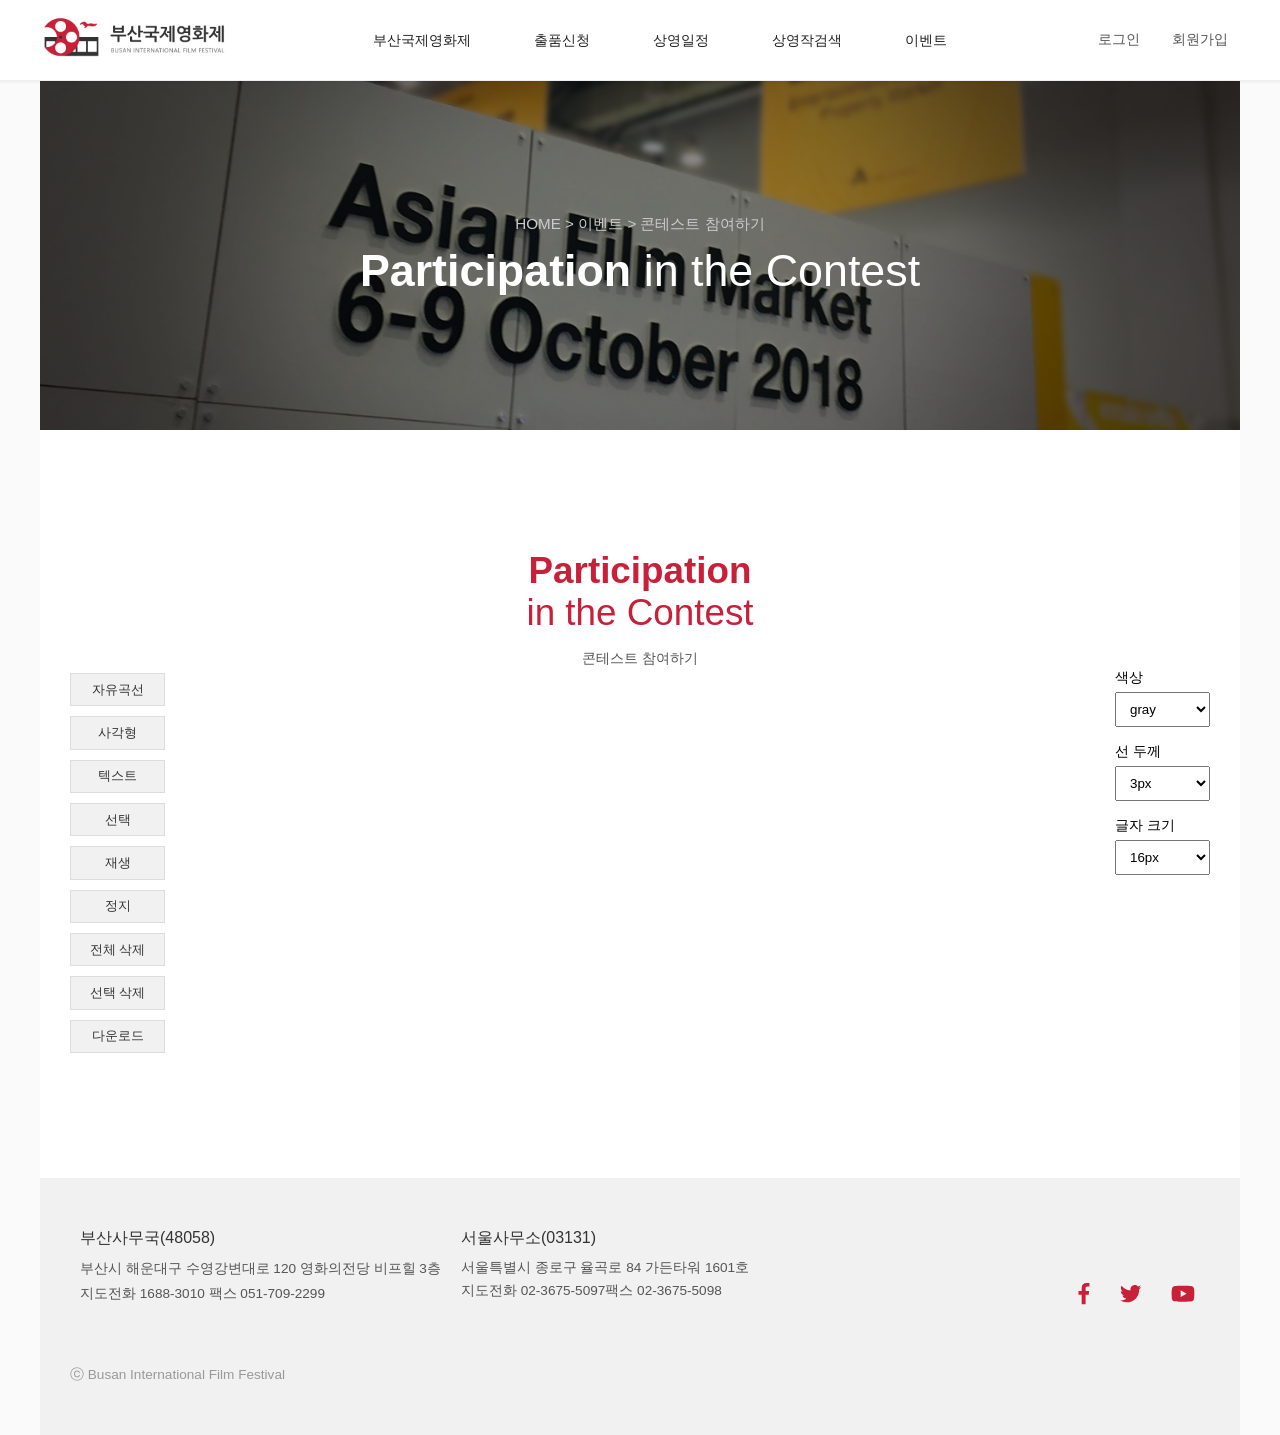
==== participation.html @ 47d5d16b "initial commit" ====
<!DOCTYPE html>
<html lang="ko">
<head>
    <meta charset="UTF-8">
    <meta name="viewport" content="width=device-width, initial-scale=1.0">
    <title>부산국제영화제</title>
    <link rel="stylesheet" href="./css/layout.css">
    <link rel="stylesheet" href="./css/sizing.css">
    <link rel="stylesheet" href="./css/style.css">
    <link rel="stylesheet" href="./fontawesome/css/all.css">
    <script src="./fontawesome/js/all.js"></script>
</head>
<body>
    <!-- HEADER -->
    <input type="checkbox" id="menu-open" hidden>
    <header class="hx-80">
        <div class="wrap d-flex justify-content-between align-items-center h-100 px-sm-4">
            <a href="index.html">
                <img src="./images/logo_3.png" alt="부산국제영화제" height="50">
                <img src="./images/logo-icon.png" alt="부산국제영화제" height="50" class="d-none">
            </a>
            <nav class="d-sm-none">
                <div class="nav-item">
                    <a href="overview.html">부산국제영화제</a>
                    <div class="sub">
                        <a href="overview.html">개최개요</a>
                        <a href="event-info.html">행사안내</a>
                    </div>
                </div>
                <div class="nav-item">
                    <a href="#">출품신청</a>
                </div>
                <div class="nav-item">
                    <a href="#">상영일정</a>
                </div>
                <div class="nav-item">
                    <a href="#">상영작검색</a>
                </div>
                <div class="nav-item">
                    <a href="#">이벤트</a>
                    <div class="sub">
                        <a href="#">영화티저 콘테스트</a>
                        <a href="participation.html">콘테스트 참여하기</a>
                    </div>
                </div>
            </nav>
            <div class="auth-group d-sm-none">
                <a href="#" class="fx-n2 mr-1">로그인</a>
                <a href="#" class="fx-n2">회원가입</a>
            </div>
            <label for="menu-open" class="menu-icon d-none d-sm-block">
                <span></span>
                <span></span>
                <span></span>
            </label>
            <div class="mobile-nav">
                <div class="nav-item has-sub">
                    <a href="overview.html">부산국제영화제</a>
                    <div class="sub">
                        <a href="overview.html">개최개요</a>
                        <a href="event-info.html">행사안내</a>
                    </div>
                </div>
                <div class="nav-item">
                    <a href="#">출품신청</a>
                </div>
                <div class="nav-item">
                    <a href="#">상영일정</a>
                </div>
                <div class="nav-item">
                    <a href="#">상영작검색</a>
                </div>
                <div class="nav-item has-sub">
                    <a href="#">이벤트</a>
                    <div class="sub">
                        <a href="#">영화티저 콘테스트</a>
                        <a href="participation.html">콘테스트 참여하기</a>
                    </div>
                </div>
                <div class="auth">
                    <a href="#" class="text-pale-black pl-0 pr-4">로그인</a>
                    <a href="#" class="text-pale-black">회원가입</a>
                </div>
            </div>
        </div>
    </header>
    <!-- /HEADER -->
    <!-- VISUAL -->
    <div class="wrap bg-white">
        <div class="visual sub">
            <div class="images">
                <img src="./images/slide_3.png" alt="슬라이드 이미지">
            </div>
            <div class="position-center text-center text-white">
                <div class="fx-n1 text-pale-white">HOME > 이벤트 > 콘테스트 참여하기</div>
                <div class="fx-8 mt-2" lang="en">
                    <b>Participation</b>
                    <span class="font-weight-lighter">in the Contest</span>
                </div>
            </div>
        </div>
        <!-- /VISUAL -->

        <!-- PARTICIPATION -->
        <div class="parti">
            <div class="container padding">
                <div class="d-flex flex-wrap">
                    <div class="split-12">
                        <div class="text-center">
                            <div class="fx-7 text-red" lang="en">
                                <b>Participation</b>
                                <br>in the Contest
                            </div>
                            <div class="mt-3 fx-n2 text-pale-black">콘테스트 참여하기</div>
                        </div>
                    </div>
                    <div class="split-1 d-flex flex-column">
                        <button class="btn my-1 bg-pale-white border border-pale-white text-black">자유곡선</button>
                        <button class="btn my-1 bg-pale-white border border-pale-white text-black">사각형</button>
                        <button class="btn my-1 bg-pale-white border border-pale-white text-black">텍스트</button>
                        <button class="btn my-1 bg-pale-white border border-pale-white text-black">선택</button>
                        <button class="btn my-1 bg-pale-white border border-pale-white text-black">재생</button>
                        <button class="btn my-1 bg-pale-white border border-pale-white text-black">정지</button>
                        <button class="btn my-1 bg-pale-white border border-pale-white text-black">전체 삭제</button>
                        <button class="btn my-1 bg-pale-white border border-pale-white text-black">선택 삭제</button>
                        <button class="btn my-1 bg-pale-white border border-pale-white text-black">다운로드</button>
                    </div>
                    <div class="split-10">
                        <div id="viewport"></div>
                    </div>
                    <div class="split-1">
                        <div>
                            <label class="fx-n2" for="s_color">색상</label>
                            <select id="s_color" class="select">
                                <option value="gray">gray</option>
                                <option value="blue">blue</option>
                                <option value="green">green</option>
                                <option value="red">red</option>
                                <option value="yellow">yellow</option>
                            </select>
                        </div>
                        <div class="mt-2">
                            <label class="fx-n2" for="s_bwidth">선 두께</label>
                            <select id="s_bwidth" class="select">
                                <option value="3">3px</option>
                                <option value="5">5px</option>
                                <option value="10">10px</option>
                            </select>
                        </div>
                        <div class="mt-2">
                            <label class="fx-n2" for="s_fsize">글자 크기</label>
                            <select id="s_fsize" class="select">
                                <option value="16">16px</option>
                                <option value="18">18px</option>
                                <option value="24">24px</option>
                                <option value="32">32px</option>
                            </select>
                        </div>
                    </div>
                </div>
            </div>
        </div>
        <!-- /PARTICIPATION -->
        
        <!-- FOOTER -->
        <footer class="bg-light">
            <div class="container text-pale-black py-5">
                <div class="d-flex flex-wrap">
                    <div class="split-8 split-sm-12">
                        <div class="d-flex flex-wrap px-sm-4">
                            <div class="px-2 pb-sm-4">
                                <div class="text-black fx-1 mb-2">부산사무국(48058)</div>
                                <p class="fx-n3 mb-1">부산시 해운대구 수영강변대로 120 영화의전당 비프힐 3층</p>
                                <p class="fx-n3">지도전화 1688-3010 팩스 051-709-2299</p>
                            </div>
                            <div class="px-2">
                                <div class="text-black fx-1 mb-2">서울사무소(03131)</div>
                                <div class="fx-n3 mb-1">서울특별시 종로구 율곡로 84 가든타워 1601호</div>
                                  <div class="fx-n3">지도전화 02-3675-5097팩스 02-3675-5098</div>
                            </div>
                        </div>
                    </div>
                    <div class="split-4 split-sm-12 align-self-end mt-sm-5">
                        <div class="px-3 d-flex flex-row-reverse justify-content-sm-center">
                            <i class="fa-lg text-red fab fa-youtube ml-4"></i>                    
                            <i class="fa-lg text-red fab fa-twitter ml-4"></i> 
                            <i class="fa-lg text-red fab fa-facebook-f"></i>
                        </div>
                    </div>
                    <div class="split-12 mt-4 mt-sm-1 pt-4">
                        <p class="text-muted fx-n3 text-sm-center">ⓒ Busan International Film Festival</p>
                    </div>
                </div>
            </div>
        </footer>
        <!-- /FOOTER -->
    </div>
</body>
</html>
---- css/layout.css ----
@charset "UTF-8";

/* HEADER */
header {
    box-shadow: 0 1px 3px 1px #0001;
    background-color: #fff;
    position: fixed;
    left: 0; top: 0;
    width: 100%;
    z-index: 100;
}

nav {
    display: flex;
    height: 100%;
}

nav a { 
    color: #222;
    font-size: 0.9em;
    position: relative; 
}

nav .nav-item {
    position: relative;
    height: 100%;
    padding: 0 20px;
    display: flex;
    justify-content: center;
    align-items: center;
}

nav .nav-item > a {
    padding: 0.5em 0.8em;
    transition: color 0.3s;
}

nav .nav-item > a::before {
    content: '';
    position: absolute;
    left: 0;
    bottom: 0;
    background-color: #C92039;
    width: 100%;
    height: 0;
    transition: height 0.3s;
    z-index: -1;
}

nav .nav-item:hover > a { color: #fff;}
nav .nav-item:hover > a::before { height: 100%; }

nav .sub {
    position: absolute;
    top: 100%;
    left: 0;
    margin-top: -10px;
    width: 180px;
    display: flex;
    flex-direction: column;
    box-shadow: 0 1px 3px 1px #0001;
    transform: translateX(-50px);
    opacity: 0;
    pointer-events: none;
    transition: 0.2s;
    z-index: 10;
}

nav .sub a {
    height: 50px;
    line-height: 50px;
    padding-left: 20px;
    color: #555;
    background-color: #fff;
    border-left: #C92039 5px solid;
    transition: padding-left 0.4s;
}
nav .sub a:hover { padding-left: 25px; background-color: #f1f1f1; }

nav .nav-item:hover > .sub {
    transform: translateX(0);
    opacity: 1;
    pointer-events: all;
    transition: 0.4s;
}

.auth-group a {
    color: #555;
    padding: 0.5em 0.8em;
    position: relative;
}

.auth-group a::after {
    content: '';
    position: absolute;
    left: 0;
    bottom: 0;
    z-index: -1;
    background-color: #C92039;
    width: 100%;
    height: 0;
    transition: height 0.3s;
}

.auth-group a:hover { color: #fff; }
.auth-group a:hover::after { height: 100%; }


/* HEADER-MOBILE */
.menu-icon {
    width: 40px;
    height: 40px;
    position: relative;
    transition: 0.4s;
}

.menu-icon > span {
    display: block;
    width: 100%;
    height: 1px;
    background-color: #333;
    position: absolute;
    right: 0;
    margin-top: 20px;
    transition: 0.4s;
}
.menu-icon > span:nth-child(1) { transform: translateY(10px); width: 80%; }
.menu-icon > span:nth-child(3) { transform: translateY(-10px); width: 70%; }

.mobile-nav {
    border-top: 1px solid #eee;
    position: absolute;
    left: 0;
    top: 100%;
    width: 100%;
    background-color: #fff;
    display: flex;
    flex-direction: column;
    max-height: 0;
    overflow: hidden;
    transition: 0.4s;
}

.mobile-nav a {
    font-size: 0.9em;
    color: #333;
}

.mobile-nav .nav-item {
    width: 100%;
    height: 50px;
    line-height: 50px;
    overflow: hidden;
}

.mobile-nav .nav-item > a {
    padding-left: 40px;
    display: inline-block;
    height: 50px;
    width: 100%;
}

.mobile-nav .nav-item:hover > a,
.mobile-nav .sub a:hover {
    background-color: #fafafa;
    color: #C92039;
}

.mobile-nav .sub {
    position: absolute;
    left: 0;
    top: 50px;
    width: 100%;
    height: 100px;
    display: flex;
    flex-direction: column;
}

.mobile-nav .sub a {
    width: 100%;
    height: 50px;
    line-height: 50px;
    padding-left: 60px;
}

.mobile-nav .has-sub {
    position: relative;
    transition: 0.3s;
}

.mobile-nav .has-sub::after {
    content: '';
    position: absolute;
    right: 50px;
    top: 50%;
    transform: translateY(-50%) rotate(135deg);
    border-top: 1px solid #ccc;
    border-right: 1px solid #ccc;
    width: 10px;
    height: 10px;
}

.mobile-nav .has-sub:hover {
    height: 150px;
}


.mobile-nav .auth {
    padding: 0 40px;
    height: 50px;
    line-height: 50px;
}

#menu-open:checked ~ header .menu-icon { transform: rotate(180deg) }
#menu-open:checked ~ header .menu-icon span { width: 100%; }
#menu-open:checked ~ header .menu-icon span:nth-child(1) { transform: translateY(0) rotate(45deg);}
#menu-open:checked ~ header .menu-icon span:nth-child(2) { transform: rotate(45deg); opacity: 0;}
#menu-open:checked ~ header .menu-icon span:nth-child(3) { transform: translateY(0) rotate(-45deg);}

#menu-open:checked ~ header .mobile-nav { max-height: 400px; }


/* /HEADER-MOBILE */

/* /HEADER */


/* VISUAL */
.visual {
    position: relative;
    overflow: hidden;
    width: 100%;
    height: 600px;
    margin-top: 80px;
}

.visual.sub { height: 350px; }

.images::after {
    content: '';
    position: absolute;
    left: 0; top: 0;
    background-color: #0006;
    width: 100%; height: 100%;
}

.visual img {
    position: absolute;
    width: 100%;
    height: 100%;
    object-fit: cover;
    animation: slide 15s infinite;
}

.visual img:nth-child(1) { animation-delay: -5s; }
.visual img:nth-child(3) { animation-delay: -10s; }

.visual.sub img { animation: none; }

@keyframes slide {
    0%       { opacity: 0; transform: translateY(-100%); }
    20%      { opacity: 0; transform: translateY(-100%); }
    33.333%  { opacity: 1; transform: translateY(0); }
    53.333%  { opacity: 1; transform: translateY(0); }
    66.666%  { opacity: 0; transform: translateY(100%); }
    100%     { opacity: 0; transform: translateY(100%); }
}

.visual .texts {
    position: relative;
    top: 50%;
    transform: translateY(-50%);
    text-transform: uppercase;
    color: #fff;
    padding: 0 20px;
    overflow: hidden;
    height: 14rem;
}

.visual .text-group {
    position: absolute;
    left: 20px;
    top: 0;
    animation: slide 15s infinite;
}

.visual .text-group > div { line-height: 0.9em; }
.visual .text-group:nth-child(1) { animation-delay: -5s; }
.visual .text-group:nth-child(3) { animation-delay: -10s; }

.visual.sub .text-group { animation: none; }

@keyframes slideText {
    0%       { opacity: 0; transform: translateY(-100%); }
    20%      { opacity: 0; transform: translateY(-100%); }
    33.333%  { opacity: 1; transform: translateY(0); }
    53.333%  { opacity: 1; transform: translateY(0); }
    66.666%  { opacity: 0; transform: translateY(100%); }
    100%     { opacity: 0; transform: translateY(100%); }   
}

@media (max-width: 992px){
    .visual .texts {
        height: 15rem;
    }
}
---- css/sizing.css ----
@charset "UTF-8";

/* font-size */
.fx-n4 { font-size: 0.8rem!important; }
.fx-n3 { font-size: 0.85rem!important; }
.fx-n2 { font-size: 0.9rem!important; }
.fx-n1 { font-size: 0.95rem!important; }

.fx-1 { font-size: 1rem!important; }
.fx-2 { font-size: 1.1rem!important; }
.fx-3 { font-size: 1.2rem!important; }
.fx-4 { font-size: 1.3rem!important; }
.fx-5 { font-size: 1.5rem!important; }
.fx-6 { font-size: 1.8rem!important; }
.fx-7 { font-size: 2.3rem!important; }
.fx-8 { font-size: 2.8rem!important; }
.fx-9 { font-size: 3.5rem!important; }

/* width */

.mhx-480 { width: 480px; }
.wx-30 { width: 30px!important; }
.wx-50 { width: 50px!important; }
.wx-80 { width: 80px!important; }
.wx-100 { width: 100px!important; }
.wx-150 { width: 150px!important; }
.wx-200 { width: 200px!important; }
.wx-250 { width: 250px!important; }
.wx-300 { width: 300px!important; }
.wx-350 { width: 350px!important; }
.wx-400 { width: 400px!important; }

.split-1 { max-width: calc(100% * 1 / 12); flex: calc(100% * 1 / 12); }
.split-2 { max-width: calc(100% * 2 / 12); flex: calc(100% * 2 / 12); }
.split-3 { max-width: calc(100% * 3 / 12); flex: calc(100% * 3 / 12); }
.split-4 { max-width: calc(100% * 4 / 12); flex: calc(100% * 4 / 12); }
.split-5 { max-width: calc(100% * 5 / 12); flex: calc(100% * 5 / 12); }
.split-6 { max-width: calc(100% * 6 / 12); flex: calc(100% * 6 / 12); }
.split-7 { max-width: calc(100% * 7 / 12); flex: calc(100% * 7 / 12); }
.split-8 { max-width: calc(100% * 8 / 12); flex: calc(100% * 8 / 12); }
.split-9 { max-width: calc(100% * 9 / 12); flex: calc(100% * 9 / 12); }
.split-10 { max-width: calc(100% * 10 / 12); flex: calc(100% * 10 / 12); }
.split-11 { max-width: calc(100% * 11 / 12); flex: calc(100% * 11 / 12); }
.split-12 { max-width: calc(100% * 12 / 12); flex: calc(100% * 12 / 12); }

/* height */

.h-100 { height: 100%!important; }

.hx-30 { height: 30px!important; }
.hx-50 { height: 50px!important; }
.hx-80 { height: 80px!important; }
.hx-100 { height: 100px!important; }
.hx-150 { height: 150px!important; }
.hx-200 { height: 200px!important; }
.hx-250 { height: 250px!important; }
.hx-300 { height: 300px!important; }
.hx-350 { height: 350px!important; }
.hx-400 { height: 400px!important; }


/* margin */

.m-0 { margin: 0!important; }
.m-1 { margin: 5px!important; }
.m-2 { margin: 10px!important; }
.m-3 { margin: 15px!important; }
.m-4 { margin: 30px!important; }
.m-5 { margin: 50px!important; }

.mx-auto { margin: 0 auto!important; }
.mx-0 { margin-left: 0!important; margin-right: 0!important; }
.mx-1 { margin-left: 5px!important; margin-right: 5px!important; }
.mx-2 { margin-left: 10px!important; margin-right: 10px!important; }
.mx-3 { margin-left: 15px!important; margin-right: 15px!important; }
.mx-4 { margin-left: 30px!important; margin-right: 30px!important; }
.mx-5 { margin-left: 50px!important; margin-right: 50px!important; }

.my-0 { margin-top: 0!important; margin-bottom: 0!important; }
.my-1 { margin-top: 5px!important; margin-bottom: 5px!important; }
.my-2 { margin-top: 10px!important; margin-bottom: 10px!important; }
.my-3 { margin-top: 15px!important; margin-bottom: 15px!important; }
.my-4 { margin-top: 30px!important; margin-bottom: 30px!important; }
.my-5 { margin-top: 50px!important; margin-bottom: 50px!important; }

.mt-0 { margin-top: 0!important; }
.mt-1 { margin-top: 5px!important; }
.mt-2 { margin-top: 10px!important; }
.mt-3 { margin-top: 15px!important; }
.mt-4 { margin-top: 30px!important; }
.mt-5 { margin-top: 50px!important; }

.ml-0 { margin-left: 0!important; }
.ml-1 { margin-left: 5px!important; }
.ml-2 { margin-left: 10px!important; }
.ml-3 { margin-left: 15px!important; }
.ml-4 { margin-left: 30px!important; }
.ml-5 { margin-left: 50px!important; }

.mb-0 { margin-bottom: 0!important; }
.mb-1 { margin-bottom: 5px!important; }
.mb-2 { margin-bottom: 10px!important; }
.mb-3 { margin-bottom: 15px!important; }
.mb-4 { margin-bottom: 30px!important; }
.mb-5 { margin-bottom: 50px!important; }

.mr-0 { margin-right: 0!important; }
.mr-1 { margin-right: 5px!important; }
.mr-2 { margin-right: 10px!important; }
.mr-3 { margin-right: 15px!important; }
.mr-4 { margin-right: 30px!important; }
.mr-5 { margin-right: 50px!important; }


/* padding */

.p-0 { padding: 0!important; }
.p-1 { padding: 5px!important; }
.p-2 { padding: 10px!important; }
.p-3 { padding: 15px!important; }
.p-4 { padding: 30px!important; }
.p-5 { padding: 50px!important; }

.px-auto { padding: 0 auto!important; }
.px-0 { padding-left: 0!important; padding-right: 0!important; }
.px-1 { padding-left: 5px!important; padding-right: 5px!important; }
.px-2 { padding-left: 10px!important; padding-right: 10px!important; }
.px-3 { padding-left: 15px!important; padding-right: 15px!important; }
.px-4 { padding-left: 30px!important; padding-right: 30px!important; }
.px-5 { padding-left: 50px!important; padding-right: 50px!important; }

.py-0 { padding-top: 0!important; padding-bottom: 0!important; }
.py-1 { padding-top: 5px!important; padding-bottom: 5px!important; }
.py-2 { padding-top: 10px!important; padding-bottom: 10px!important; }
.py-3 { padding-top: 15px!important; padding-bottom: 15px!important; }
.py-4 { padding-top: 30px!important; padding-bottom: 30px!important; }
.py-5 { padding-top: 50px!important; padding-bottom: 50px!important; }

.pt-0 { padding-top: 0!important; }
.pt-1 { padding-top: 5px!important; }
.pt-2 { padding-top: 10px!important; }
.pt-3 { padding-top: 15px!important; }
.pt-4 { padding-top: 30px!important; }
.pt-5 { padding-top: 50px!important; }

.pl-0 { padding-left: 0!important; }
.pl-1 { padding-left: 5px!important; }
.pl-2 { padding-left: 10px!important; }
.pl-3 { padding-left: 15px!important; }
.pl-4 { padding-left: 30px!important; }
.pl-5 { padding-left: 50px!important; }

.pb-0 { padding-bottom: 0!important; }
.pb-1 { padding-bottom: 5px!important; }
.pb-2 { padding-bottom: 10px!important; }
.pb-3 { padding-bottom: 15px!important; }
.pb-4 { padding-bottom: 30px!important; }
.pb-5 { padding-bottom: 50px!important; }

.pr-0 { padding-right: 0!important; }
.pr-1 { padding-right: 5px!important; }
.pr-2 { padding-right: 10px!important; }
.pr-3 { padding-right: 15px!important; }
.pr-4 { padding-right: 30px!important; }
.pr-5 { padding-right: 50px!important; }


@media(max-width: 992px) {
    /* font-size */
    .fx-sm-n4 { font-size: 0.8rem!important; }
    .fx-sm-n3 { font-size: 0.85rem!important; }
    .fx-sm-n2 { font-size: 0.9rem!important; }
    .fx-sm-n1 { font-size: 0.95rem!important; }

    .fx-sm-1 { font-size: 1rem!important; }
    .fx-sm-2 { font-size: 1.1rem!important; }
    .fx-sm-3 { font-size: 1.2rem!important; }
    .fx-sm-4 { font-size: 1.3rem!important; }
    .fx-sm-5 { font-size: 1.5rem!important; }
    .fx-sm-6 { font-size: 1.8rem!important; }
    .fx-sm-7 { font-size: 2.3rem!important; }
    .fx-sm-8 { font-size: 2.8rem!important; }
    .fx-sm-9 { font-size: 3.5rem!important; }

    /* width */
    .mhx-sm-480 { width: 480px; }
    .wx-sm-30 { width: 30px!important; }
    .wx-sm-50 { width: 50px!important; }
    .wx-sm-80 { width: 80px!important; }
    .wx-sm-100 { width: 100px!important; }
    .wx-sm-150 { width: 150px!important; }
    .wx-sm-200 { width: 200px!important; }
    .wx-sm-250 { width: 250px!important; }
    .wx-sm-300 { width: 300px!important; }
    .wx-sm-350 { width: 350px!important; }
    .wx-sm-400 { width: 400px!important; }

    .split-sm-1 { max-width: calc(100% * 1 / 12); flex: calc(100% * 1 / 12); }
    .split-sm-2 { max-width: calc(100% * 2 / 12); flex: calc(100% * 2 / 12); }
    .split-sm-3 { max-width: calc(100% * 3 / 12); flex: calc(100% * 3 / 12); }
    .split-sm-4 { max-width: calc(100% * 4 / 12); flex: calc(100% * 4 / 12); }
    .split-sm-5 { max-width: calc(100% * 5 / 12); flex: calc(100% * 5 / 12); }
    .split-sm-6 { max-width: calc(100% * 6 / 12); flex: calc(100% * 6 / 12); }
    .split-sm-7 { max-width: calc(100% * 7 / 12); flex: calc(100% * 7 / 12); }
    .split-sm-8 { max-width: calc(100% * 8 / 12); flex: calc(100% * 8 / 12); }
    .split-sm-9 { max-width: calc(100% * 9 / 12); flex: calc(100% * 9 / 12); }
    .split-sm-10 { max-width: calc(100% * 10 / 12); flex: calc(100% * 10 / 12); }
    .split-sm-11 { max-width: calc(100% * 11 / 12); flex: calc(100% * 11 / 12); }
    .split-sm-12 { max-width: calc(100% * 12 / 12); flex: calc(100% * 12 / 12); }

    /* height */

    .h-sm-100 { height: 100%!important; }

    .hx-sm-30 { height: 30px!important; }
    .hx-sm-50 { height: 50px!important; }
    .hx-sm-100 { height: 100px!important; }
    .hx-sm-150 { height: 150px!important; }
    .hx-sm-200 { height: 200px!important; }
    .hx-sm-250 { height: 250px!important; }
    .hx-sm-300 { height: 300px!important; }
    .hx-sm-350 { height: 350px!important; }
    .hx-sm-400 { height: 400px!important; }


    /* margin */

    .m-sm-0 { margin: 0!important; }
    .m-sm-1 { margin: 5px!important; }
    .m-sm-2 { margin: 10px!important; }
    .m-sm-3 { margin: 15px!important; }
    .m-sm-4 { margin: 30px!important; }
    .m-sm-5 { margin: 50px!important; }

    .mx-sm-auto { margin: 0 auto!important; }
    .mx-sm-0 { margin-left: 0!important; margin-right: 0!important; }
    .mx-sm-1 { margin-left: 5px!important; margin-right: 5px!important; }
    .mx-sm-2 { margin-left: 10px!important; margin-right: 10px!important; }
    .mx-sm-3 { margin-left: 15px!important; margin-right: 15px!important; }
    .mx-sm-4 { margin-left: 30px!important; margin-right: 30px!important; }
    .mx-sm-5 { margin-left: 50px!important; margin-right: 50px!important; }

    .my-sm-0 { margin-top: 0!important; margin-bottom: 0!important; }
    .my-sm-1 { margin-top: 5px!important; margin-bottom: 5px!important; }
    .my-sm-2 { margin-top: 10px!important; margin-bottom: 10px!important; }
    .my-sm-3 { margin-top: 15px!important; margin-bottom: 15px!important; }
    .my-sm-4 { margin-top: 30px!important; margin-bottom: 30px!important; }
    .my-sm-5 { margin-top: 50px!important; margin-bottom: 50px!important; }

    .mt-sm-0 { margin-top: 0!important; }
    .mt-sm-1 { margin-top: 5px!important; }
    .mt-sm-2 { margin-top: 10px!important; }
    .mt-sm-3 { margin-top: 15px!important; }
    .mt-sm-4 { margin-top: 30px!important; }
    .mt-sm-5 { margin-top: 50px!important; }

    .ml-sm-0 { margin-left: 0!important; }
    .ml-sm-1 { margin-left: 5px!important; }
    .ml-sm-2 { margin-left: 10px!important; }
    .ml-sm-3 { margin-left: 15px!important; }
    .ml-sm-4 { margin-left: 30px!important; }
    .ml-sm-5 { margin-left: 50px!important; }

    .mb-sm-0 { margin-bottom: 0!important; }
    .mb-sm-1 { margin-bottom: 5px!important; }
    .mb-sm-2 { margin-bottom: 10px!important; }
    .mb-sm-3 { margin-bottom: 15px!important; }
    .mb-sm-4 { margin-bottom: 30px!important; }
    .mb-sm-5 { margin-bottom: 50px!important; }

    .mr-sm-0 { margin-right: 0!important; }
    .mr-sm-1 { margin-right: 5px!important; }
    .mr-sm-2 { margin-right: 10px!important; }
    .mr-sm-3 { margin-right: 15px!important; }
    .mr-sm-4 { margin-right: 30px!important; }
    .mr-sm-5 { margin-right: 50px!important; }


    /* padding */

    .p-sm-0 { padding: 0!important; }
    .p-sm-1 { padding: 5px!important; }
    .p-sm-2 { padding: 10px!important; }
    .p-sm-3 { padding: 15px!important; }
    .p-sm-4 { padding: 30px!important; }
    .p-sm-5 { padding: 50px!important; }

    .px-sm-auto { padding: 0 auto!important; }
    .px-sm-0 { padding-left: 0!important; padding-right: 0!important; }
    .px-sm-1 { padding-left: 5px!important; padding-right: 5px!important; }
    .px-sm-2 { padding-left: 10px!important; padding-right: 10px!important; }
    .px-sm-3 { padding-left: 15px!important; padding-right: 15px!important; }
    .px-sm-4 { padding-left: 30px!important; padding-right: 30px!important; }
    .px-sm-5 { padding-left: 50px!important; padding-right: 50px!important; }

    .py-sm-0 { padding-top: 0!important; padding-bottom: 0!important; }
    .py-sm-1 { padding-top: 5px!important; padding-bottom: 5px!important; }
    .py-sm-2 { padding-top: 10px!important; padding-bottom: 10px!important; }
    .py-sm-3 { padding-top: 15px!important; padding-bottom: 15px!important; }
    .py-sm-4 { padding-top: 30px!important; padding-bottom: 30px!important; }
    .py-sm-5 { padding-top: 50px!important; padding-bottom: 50px!important; }

    .pt-sm-0 { padding-top: 0!important; }
    .pt-sm-1 { padding-top: 5px!important; }
    .pt-sm-2 { padding-top: 10px!important; }
    .pt-sm-3 { padding-top: 15px!important; }
    .pt-sm-4 { padding-top: 30px!important; }
    .pt-sm-5 { padding-top: 50px!important; }

    .pl-sm-0 { padding-left: 0!important; }
    .pl-sm-1 { padding-left: 5px!important; }
    .pl-sm-2 { padding-left: 10px!important; }
    .pl-sm-3 { padding-left: 15px!important; }
    .pl-sm-4 { padding-left: 30px!important; }
    .pl-sm-5 { padding-left: 50px!important; }

    .pb-sm-0 { padding-bottom: 0!important; }
    .pb-sm-1 { padding-bottom: 5px!important; }
    .pb-sm-2 { padding-bottom: 10px!important; }
    .pb-sm-3 { padding-bottom: 15px!important; }
    .pb-sm-4 { padding-bottom: 30px!important; }
    .pb-sm-5 { padding-bottom: 50px!important; }

    .pr-sm-0 { padding-right: 0!important; }
    .pr-sm-1 { padding-right: 5px!important; }
    .pr-sm-2 { padding-right: 10px!important; }
    .pr-sm-3 { padding-right: 15px!important; }
    .pr-sm-4 { padding-right: 30px!important; }
    .pr-sm-5 { padding-right: 50px!important; }
}
---- css/style.css ----
@charset "UTF-8";

* {
    margin: 0;
    padding: 0;
    box-sizing: border-box;
    font-family: "Calibri", "나눔 고딕", sans-serif;
}

:lang(ko) { font-family: "나눔 고딕", sans-serif; }
:lang(en) { font-family: "Calibri", sans-serif; }

ol, ul { list-style: none; }
a, a:hover { text-decoration: none; }
a, label, button { cursor: pointer; }
p { word-break: keep-all; line-height: 1.5em; }
body { background-color: #fafafa; }
img { pointer-events: none; }

.wrap { max-width: calc(100% - 80px); margin-left: auto; margin-right: auto; }
.container { max-width: 1140px; margin-left: auto; margin-right: auto; } 


/* e.t.c */
.float-left { float: left; }
.float-right { float: right; }
.clear-both { clear: both; }

.padding { padding-top: 120px; padding-bottom: 120px; }

.white-space-normal { white-space: normal; }
.white-space-preline { white-space: pre-line; }

.box-shadow { box-shadow: 0 1px 3px 1px #0008; }
.text-shadow { text-shadow: 0 1px 4px #000a; }

.text-left { text-align: left; }
.text-center { text-align: center; }
.text-right { text-align: right; }

.font-weight-lighter { font-weight: lighter; }
.font-weight-bold { font-weight: bold; }
.font-weight-bolder { font-weight: bolder; }

.overflow-hidden { overflow: hidden; }

.position-relative { position: relative; }
.position-absolute { position: absolute; }
.position-center { position: absolute; left: 50%; top: 50%; transform: translate(-50%, -50%); }

.pointer { cursor: pointer; }

.d-none { display: none; }
.d-block { display: block; }

.fit-cover { width: 100%; height: 100%; object-fit: cover; }
.fit-contain { width: 100%; height: 100%; object-fit: contain; }

.opacity-50 { opacity: 0.5; }


/* button */
.btn {
    display: inline-block;
    padding: 0.5em 1.2em;
    background-color: #fff;
    border: 1px solid #fff0;
}

.btn-border {
    border: none;
    border-bottom: 2px solid #fff;
    background-color: #fff0;
    color: #fff;
    font-weight: bold;
    padding: 0.5em 0.8em;
}


/* select */
select.select {
    padding: 0 10px;
    height: 35px;
    line-height: 35px;
    margin: 5px 0;
    width: 100%;
}


/* flex */
.d-flex { display: flex; }
.flex-wrap { flex-wrap: wrap; }
.flex-column { flex-direction: column; }
.flex-row-reverse { flex-direction: row-reverse;; }
.justify-content-center { justify-content: center; }
.justify-content-around { justify-content: space-around; }
.justify-content-between { justify-content: space-between; }
.align-items-start { align-items: flex-start; }
.align-items-center { align-items: center; }
.align-items-end { align-items: flex-end; }
.align-self-start { align-self: flex-start; }
.align-self-center { align-self: center; }
.align-self-end { align-self: flex-end; }

.flex-center { display: flex; justify-content: center; align-items: center; }

/* border */
.border { border: 1px solid; }
.border-circle { border-radius: 50%; }
.border-left { border-left: 1px solid; }
.border-top { border-top: 1px solid; }
.border-right { border-right: 1px solid; }
.border-bottom { border-bottom: 1px solid; }

/* background */
.bg-white { background-color: #fff; }
.bg-black { background-color: #333; }
.bg-pale-white { background-color: #f1f1f1; }
.bg-pale-black { background-color: #555; }
.bg-muted { background-color: #999; }
.bg-red { background-color: #C92039; }
.bg-light { background-color: #f1f1f1 }
.bg-yellow { background-color: #EFB33A; }

/* textColor */
.text-white { color: #fff; }
.text-black { color: #333; }
.text-pale-white { color: #ccc; }
.text-pale-black { color: #555; }
.text-muted { color: #999; }
.text-red { color: #C92039; }
.text-yellow { color: #EFB33A; }

/* borderColor */
.border-white { border-color: #fff; }
.border-black { border-color: #333; }
.border-pale-white { border-color: #ddd; }
.border-pale-black { border-color: #555; }
.border-muted { border-color: #999; }
.border-red { border-color: #C92039; }
.border-yellow { border-color: #EFB33A; }


@media screen and (max-width: 992px){
    .wrap { max-width: 100%; }

    /* e.t.c */
    .padding-sm { padding-top: 120px; padding-bottom: 120px; }

    .white-space-sm-normal { white-space: normal; }
    .white-space-sm-preline { white-space: pre-line; }

    .box-shadow-sm { box-shadow: 0 1px 3px 1px #0008; }
    .text-shadow-sm { text-shadow: 0 1px 4px #000a; }

    .text-sm-left { text-align: left; }
    .text-sm-center { text-align: center; }
    .text-sm-right { text-align: right; }

    .font-weight-sm-lighter { font-weight: lighter; }
    .font-weight-sm-bold { font-weight: bold; }
    .font-weight-sm-bolder { font-weight: bolder; }

    .position-sm-relative { position: relative; }
    .position-sm-absolute { position: absolute; }
    .position-sm-center { position: absolute; left: 50%; top: 50%; transform: translate(-50%, -50%); }

    .d-sm-none { display: none; }
    .d-sm-block { display: block; }

    .opacity-sm-50 { opacity: 0.5; }

    /* flex */
    .d-sm-flex { display: flex; }
    .flex-sm-wrap { flex-wrap: wrap; }
    .flex-sm-column { flex-direction: column; }
    .flex-sm-row-reverse { flex-direction: row-reverse;; }
    .justify-content-sm-center { justify-content: center; }
    .justify-content-sm-around { justify-content: space-around; }
    .justify-content-sm-between { justify-content: space-between; }
    .align-items-sm-start { align-items: flex-start; }
    .align-items-sm-center { align-items: center; }
    .align-items-sm-end { align-items: flex-end; }
    .align-self-sm-start { align-self: flex-start; }
    .align-self-sm-center { align-self: center; }
    .align-self-sm-end { align-self: flex-end; }

    /* border */
    .border-sm { border: 1px solid; }
    .border-sm-circle { border-radius: 50%; }
    .border-sm-left { border-left: 1px solid; }
    .border-sm-top { border-top: 1px solid; }
    .border-sm-right { border-right: 1px solid; }
    .border-sm-bottom { border-bottom: 1px solid; }

    /* background */
    .bg-sm-white { background-color: #fff; }
    .bg-sm-black { background-color: #333; }
    .bg-sm-pale-white { background-color: #ccc; }
    .bg-sm-pale-black { background-color: #555; }
    .bg-sm-muted { background-color: #999; }
    .bg-sm-red { background-color: #C92039; }
    .bg-sm-light { background-color: #f1f1f1 }
    .bg-sm-yellow { background-color: #EFB33A; }

    /* textColor */
    .text-sm-white { color: #fff; }
    .text-sm-black { color: #333; }
    .text-sm-pale-white { color: #ccc; }
    .text-sm-pale-black { color: #555; }
    .text-sm-muted { color: #999; }
    .text-sm-red { color: #C92039; }
    .text-sm-yellow { color: #EFB33A; }

    /* borderColor */
    .border-sm-white { border-color: #fff; }
    .border-sm-black { border-color: #333; }
    .border-sm-pale-white { border-color: #ccc; }
    .border-sm-pale-black { border-color: #555; }
    .border-sm-muted { border-color: #999; }
    .border-sm-red { border-color: #C92039; }
    .border-sm-yellow { border-color: #EFB33A; }
}
---- fontawesome/css/all.css ----
/*!
 * Font Awesome Free 5.1.0 by @fontawesome - https://fontawesome.com
 * License - https://fontawesome.com/license (Icons: CC BY 4.0, Fonts: SIL OFL 1.1, Code: MIT License)
 */
.fa,.fab,.fal,.far,.fas{-moz-osx-font-smoothing:grayscale;-webkit-font-smoothing:antialiased;display:inline-block;font-style:normal;font-variant:normal;text-rendering:auto;line-height:1}.fa-lg{font-size:1.33333em;line-height:.75em;vertical-align:-.0667em}.fa-xs{font-size:.75em}.fa-sm{font-size:.875em}.fa-1x{font-size:1em}.fa-2x{font-size:2em}.fa-3x{font-size:3em}.fa-4x{font-size:4em}.fa-5x{font-size:5em}.fa-6x{font-size:6em}.fa-7x{font-size:7em}.fa-8x{font-size:8em}.fa-9x{font-size:9em}.fa-10x{font-size:10em}.fa-fw{text-align:center;width:1.25em}.fa-ul{list-style-type:none;margin-left:2.5em;padding-left:0}.fa-ul>li{position:relative}.fa-li{left:-2em;position:absolute;text-align:center;width:2em;line-height:inherit}.fa-border{border:.08em solid #eee;border-radius:.1em;padding:.2em .25em .15em}.fa-pull-left{float:left}.fa-pull-right{float:right}.fa.fa-pull-left,.fab.fa-pull-left,.fal.fa-pull-left,.far.fa-pull-left,.fas.fa-pull-left{margin-right:.3em}.fa.fa-pull-right,.fab.fa-pull-right,.fal.fa-pull-right,.far.fa-pull-right,.fas.fa-pull-right{margin-left:.3em}.fa-spin{animation:a 2s infinite linear}.fa-pulse{animation:a 1s infinite steps(8)}@keyframes a{0%{transform:rotate(0deg)}to{transform:rotate(1turn)}}.fa-rotate-90{-ms-filter:"progid:DXImageTransform.Microsoft.BasicImage(rotation=1)";transform:rotate(90deg)}.fa-rotate-180{-ms-filter:"progid:DXImageTransform.Microsoft.BasicImage(rotation=2)";transform:rotate(180deg)}.fa-rotate-270{-ms-filter:"progid:DXImageTransform.Microsoft.BasicImage(rotation=3)";transform:rotate(270deg)}.fa-flip-horizontal{-ms-filter:"progid:DXImageTransform.Microsoft.BasicImage(rotation=0, mirror=1)";transform:scaleX(-1)}.fa-flip-vertical{transform:scaleY(-1)}.fa-flip-horizontal.fa-flip-vertical,.fa-flip-vertical{-ms-filter:"progid:DXImageTransform.Microsoft.BasicImage(rotation=2, mirror=1)"}.fa-flip-horizontal.fa-flip-vertical{transform:scale(-1)}:root .fa-flip-horizontal,:root .fa-flip-vertical,:root .fa-rotate-90,:root .fa-rotate-180,:root .fa-rotate-270{-webkit-filter:none;filter:none}.fa-stack{display:inline-block;height:2em;line-height:2em;position:relative;vertical-align:middle;width:2em}.fa-stack-1x,.fa-stack-2x{left:0;position:absolute;text-align:center;width:100%}.fa-stack-1x{line-height:inherit}.fa-stack-2x{font-size:2em}.fa-inverse{color:#fff}.fa-500px:before{content:"\f26e"}.fa-accessible-icon:before{content:"\f368"}.fa-accusoft:before{content:"\f369"}.fa-address-book:before{content:"\f2b9"}.fa-address-card:before{content:"\f2bb"}.fa-adjust:before{content:"\f042"}.fa-adn:before{content:"\f170"}.fa-adversal:before{content:"\f36a"}.fa-affiliatetheme:before{content:"\f36b"}.fa-algolia:before{content:"\f36c"}.fa-align-center:before{content:"\f037"}.fa-align-justify:before{content:"\f039"}.fa-align-left:before{content:"\f036"}.fa-align-right:before{content:"\f038"}.fa-allergies:before{content:"\f461"}.fa-amazon:before{content:"\f270"}.fa-amazon-pay:before{content:"\f42c"}.fa-ambulance:before{content:"\f0f9"}.fa-american-sign-language-interpreting:before{content:"\f2a3"}.fa-amilia:before{content:"\f36d"}.fa-anchor:before{content:"\f13d"}.fa-android:before{content:"\f17b"}.fa-angellist:before{content:"\f209"}.fa-angle-double-down:before{content:"\f103"}.fa-angle-double-left:before{content:"\f100"}.fa-angle-double-right:before{content:"\f101"}.fa-angle-double-up:before{content:"\f102"}.fa-angle-down:before{content:"\f107"}.fa-angle-left:before{content:"\f104"}.fa-angle-right:before{content:"\f105"}.fa-angle-up:before{content:"\f106"}.fa-angry:before{content:"\f556"}.fa-angrycreative:before{content:"\f36e"}.fa-angular:before{content:"\f420"}.fa-app-store:before{content:"\f36f"}.fa-app-store-ios:before{content:"\f370"}.fa-apper:before{content:"\f371"}.fa-apple:before{content:"\f179"}.fa-apple-pay:before{content:"\f415"}.fa-archive:before{content:"\f187"}.fa-archway:before{content:"\f557"}.fa-arrow-alt-circle-down:before{content:"\f358"}.fa-arrow-alt-circle-left:before{content:"\f359"}.fa-arrow-alt-circle-right:before{content:"\f35a"}.fa-arrow-alt-circle-up:before{content:"\f35b"}.fa-arrow-circle-down:before{content:"\f0ab"}.fa-arrow-circle-left:before{content:"\f0a8"}.fa-arrow-circle-right:before{content:"\f0a9"}.fa-arrow-circle-up:before{content:"\f0aa"}.fa-arrow-down:before{content:"\f063"}.fa-arrow-left:before{content:"\f060"}.fa-arrow-right:before{content:"\f061"}.fa-arrow-up:before{content:"\f062"}.fa-arrows-alt:before{content:"\f0b2"}.fa-arrows-alt-h:before{content:"\f337"}.fa-arrows-alt-v:before{content:"\f338"}.fa-assistive-listening-systems:before{content:"\f2a2"}.fa-asterisk:before{content:"\f069"}.fa-asymmetrik:before{content:"\f372"}.fa-at:before{content:"\f1fa"}.fa-atlas:before{content:"\f558"}.fa-audible:before{content:"\f373"}.fa-audio-description:before{content:"\f29e"}.fa-autoprefixer:before{content:"\f41c"}.fa-avianex:before{content:"\f374"}.fa-aviato:before{content:"\f421"}.fa-award:before{content:"\f559"}.fa-aws:before{content:"\f375"}.fa-backspace:before{content:"\f55a"}.fa-backward:before{content:"\f04a"}.fa-balance-scale:before{content:"\f24e"}.fa-ban:before{content:"\f05e"}.fa-band-aid:before{content:"\f462"}.fa-bandcamp:before{content:"\f2d5"}.fa-barcode:before{content:"\f02a"}.fa-bars:before{content:"\f0c9"}.fa-baseball-ball:before{content:"\f433"}.fa-basketball-ball:before{content:"\f434"}.fa-bath:before{content:"\f2cd"}.fa-battery-empty:before{content:"\f244"}.fa-battery-full:before{content:"\f240"}.fa-battery-half:before{content:"\f242"}.fa-battery-quarter:before{content:"\f243"}.fa-battery-three-quarters:before{content:"\f241"}.fa-bed:before{content:"\f236"}.fa-beer:before{content:"\f0fc"}.fa-behance:before{content:"\f1b4"}.fa-behance-square:before{content:"\f1b5"}.fa-bell:before{content:"\f0f3"}.fa-bell-slash:before{content:"\f1f6"}.fa-bezier-curve:before{content:"\f55b"}.fa-bicycle:before{content:"\f206"}.fa-bimobject:before{content:"\f378"}.fa-binoculars:before{content:"\f1e5"}.fa-birthday-cake:before{content:"\f1fd"}.fa-bitbucket:before{content:"\f171"}.fa-bitcoin:before{content:"\f379"}.fa-bity:before{content:"\f37a"}.fa-black-tie:before{content:"\f27e"}.fa-blackberry:before{content:"\f37b"}.fa-blender:before{content:"\f517"}.fa-blind:before{content:"\f29d"}.fa-blogger:before{content:"\f37c"}.fa-blogger-b:before{content:"\f37d"}.fa-bluetooth:before{content:"\f293"}.fa-bluetooth-b:before{content:"\f294"}.fa-bold:before{content:"\f032"}.fa-bolt:before{content:"\f0e7"}.fa-bomb:before{content:"\f1e2"}.fa-bong:before{content:"\f55c"}.fa-book:before{content:"\f02d"}.fa-book-open:before{content:"\f518"}.fa-bookmark:before{content:"\f02e"}.fa-bowling-ball:before{content:"\f436"}.fa-box:before{content:"\f466"}.fa-box-open:before{content:"\f49e"}.fa-boxes:before{content:"\f468"}.fa-braille:before{content:"\f2a1"}.fa-briefcase:before{content:"\f0b1"}.fa-briefcase-medical:before{content:"\f469"}.fa-broadcast-tower:before{content:"\f519"}.fa-broom:before{content:"\f51a"}.fa-brush:before{content:"\f55d"}.fa-btc:before{content:"\f15a"}.fa-bug:before{content:"\f188"}.fa-building:before{content:"\f1ad"}.fa-bullhorn:before{content:"\f0a1"}.fa-bullseye:before{content:"\f140"}.fa-burn:before{content:"\f46a"}.fa-buromobelexperte:before{content:"\f37f"}.fa-bus:before{content:"\f207"}.fa-bus-alt:before{content:"\f55e"}.fa-buysellads:before{content:"\f20d"}.fa-calculator:before{content:"\f1ec"}.fa-calendar:before{content:"\f133"}.fa-calendar-alt:before{content:"\f073"}.fa-calendar-check:before{content:"\f274"}.fa-calendar-minus:before{content:"\f272"}.fa-calendar-plus:before{content:"\f271"}.fa-calendar-times:before{content:"\f273"}.fa-camera:before{content:"\f030"}.fa-camera-retro:before{content:"\f083"}.fa-cannabis:before{content:"\f55f"}.fa-capsules:before{content:"\f46b"}.fa-car:before{content:"\f1b9"}.fa-caret-down:before{content:"\f0d7"}.fa-caret-left:before{content:"\f0d9"}.fa-caret-right:before{content:"\f0da"}.fa-caret-square-down:before{content:"\f150"}.fa-caret-square-left:before{content:"\f191"}.fa-caret-square-right:before{content:"\f152"}.fa-caret-square-up:before{content:"\f151"}.fa-caret-up:before{content:"\f0d8"}.fa-cart-arrow-down:before{content:"\f218"}.fa-cart-plus:before{content:"\f217"}.fa-cc-amazon-pay:before{content:"\f42d"}.fa-cc-amex:before{content:"\f1f3"}.fa-cc-apple-pay:before{content:"\f416"}.fa-cc-diners-club:before{content:"\f24c"}.fa-cc-discover:before{content:"\f1f2"}.fa-cc-jcb:before{content:"\f24b"}.fa-cc-mastercard:before{content:"\f1f1"}.fa-cc-paypal:before{content:"\f1f4"}.fa-cc-stripe:before{content:"\f1f5"}.fa-cc-visa:before{content:"\f1f0"}.fa-centercode:before{content:"\f380"}.fa-certificate:before{content:"\f0a3"}.fa-chalkboard:before{content:"\f51b"}.fa-chalkboard-teacher:before{content:"\f51c"}.fa-chart-area:before{content:"\f1fe"}.fa-chart-bar:before{content:"\f080"}.fa-chart-line:before{content:"\f201"}.fa-chart-pie:before{content:"\f200"}.fa-check:before{content:"\f00c"}.fa-check-circle:before{content:"\f058"}.fa-check-double:before{content:"\f560"}.fa-check-square:before{content:"\f14a"}.fa-chess:before{content:"\f439"}.fa-chess-bishop:before{content:"\f43a"}.fa-chess-board:before{content:"\f43c"}.fa-chess-king:before{content:"\f43f"}.fa-chess-knight:before{content:"\f441"}.fa-chess-pawn:before{content:"\f443"}.fa-chess-queen:before{content:"\f445"}.fa-chess-rook:before{content:"\f447"}.fa-chevron-circle-down:before{content:"\f13a"}.fa-chevron-circle-left:before{content:"\f137"}.fa-chevron-circle-right:before{content:"\f138"}.fa-chevron-circle-up:before{content:"\f139"}.fa-chevron-down:before{content:"\f078"}.fa-chevron-left:before{content:"\f053"}.fa-chevron-right:before{content:"\f054"}.fa-chevron-up:before{content:"\f077"}.fa-child:before{content:"\f1ae"}.fa-chrome:before{content:"\f268"}.fa-church:before{content:"\f51d"}.fa-circle:before{content:"\f111"}.fa-circle-notch:before{content:"\f1ce"}.fa-clipboard:before{content:"\f328"}.fa-clipboard-check:before{content:"\f46c"}.fa-clipboard-list:before{content:"\f46d"}.fa-clock:before{content:"\f017"}.fa-clone:before{content:"\f24d"}.fa-closed-captioning:before{content:"\f20a"}.fa-cloud:before{content:"\f0c2"}.fa-cloud-download-alt:before{content:"\f381"}.fa-cloud-upload-alt:before{content:"\f382"}.fa-cloudscale:before{content:"\f383"}.fa-cloudsmith:before{content:"\f384"}.fa-cloudversify:before{content:"\f385"}.fa-cocktail:before{content:"\f561"}.fa-code:before{content:"\f121"}.fa-code-branch:before{content:"\f126"}.fa-codepen:before{content:"\f1cb"}.fa-codiepie:before{content:"\f284"}.fa-coffee:before{content:"\f0f4"}.fa-cog:before{content:"\f013"}.fa-cogs:before{content:"\f085"}.fa-coins:before{content:"\f51e"}.fa-columns:before{content:"\f0db"}.fa-comment:before{content:"\f075"}.fa-comment-alt:before{content:"\f27a"}.fa-comment-dots:before{content:"\f4ad"}.fa-comment-slash:before{content:"\f4b3"}.fa-comments:before{content:"\f086"}.fa-compact-disc:before{content:"\f51f"}.fa-compass:before{content:"\f14e"}.fa-compress:before{content:"\f066"}.fa-concierge-bell:before{content:"\f562"}.fa-connectdevelop:before{content:"\f20e"}.fa-contao:before{content:"\f26d"}.fa-cookie:before{content:"\f563"}.fa-cookie-bite:before{content:"\f564"}.fa-copy:before{content:"\f0c5"}.fa-copyright:before{content:"\f1f9"}.fa-couch:before{content:"\f4b8"}.fa-cpanel:before{content:"\f388"}.fa-creative-commons:before{content:"\f25e"}.fa-creative-commons-by:before{content:"\f4e7"}.fa-creative-commons-nc:before{content:"\f4e8"}.fa-creative-commons-nc-eu:before{content:"\f4e9"}.fa-creative-commons-nc-jp:before{content:"\f4ea"}.fa-creative-commons-nd:before{content:"\f4eb"}.fa-creative-commons-pd:before{content:"\f4ec"}.fa-creative-commons-pd-alt:before{content:"\f4ed"}.fa-creative-commons-remix:before{content:"\f4ee"}.fa-creative-commons-sa:before{content:"\f4ef"}.fa-creative-commons-sampling:before{content:"\f4f0"}.fa-creative-commons-sampling-plus:before{content:"\f4f1"}.fa-creative-commons-share:before{content:"\f4f2"}.fa-credit-card:before{content:"\f09d"}.fa-crop:before{content:"\f125"}.fa-crop-alt:before{content:"\f565"}.fa-crosshairs:before{content:"\f05b"}.fa-crow:before{content:"\f520"}.fa-crown:before{content:"\f521"}.fa-css3:before{content:"\f13c"}.fa-css3-alt:before{content:"\f38b"}.fa-cube:before{content:"\f1b2"}.fa-cubes:before{content:"\f1b3"}.fa-cut:before{content:"\f0c4"}.fa-cuttlefish:before{content:"\f38c"}.fa-d-and-d:before{content:"\f38d"}.fa-dashcube:before{content:"\f210"}.fa-database:before{content:"\f1c0"}.fa-deaf:before{content:"\f2a4"}.fa-delicious:before{content:"\f1a5"}.fa-deploydog:before{content:"\f38e"}.fa-deskpro:before{content:"\f38f"}.fa-desktop:before{content:"\f108"}.fa-deviantart:before{content:"\f1bd"}.fa-diagnoses:before{content:"\f470"}.fa-dice:before{content:"\f522"}.fa-dice-five:before{content:"\f523"}.fa-dice-four:before{content:"\f524"}.fa-dice-one:before{content:"\f525"}.fa-dice-six:before{content:"\f526"}.fa-dice-three:before{content:"\f527"}.fa-dice-two:before{content:"\f528"}.fa-digg:before{content:"\f1a6"}.fa-digital-ocean:before{content:"\f391"}.fa-digital-tachograph:before{content:"\f566"}.fa-discord:before{content:"\f392"}.fa-discourse:before{content:"\f393"}.fa-divide:before{content:"\f529"}.fa-dizzy:before{content:"\f567"}.fa-dna:before{content:"\f471"}.fa-dochub:before{content:"\f394"}.fa-docker:before{content:"\f395"}.fa-dollar-sign:before{content:"\f155"}.fa-dolly:before{content:"\f472"}.fa-dolly-flatbed:before{content:"\f474"}.fa-donate:before{content:"\f4b9"}.fa-door-closed:before{content:"\f52a"}.fa-door-open:before{content:"\f52b"}.fa-dot-circle:before{content:"\f192"}.fa-dove:before{content:"\f4ba"}.fa-download:before{content:"\f019"}.fa-draft2digital:before{content:"\f396"}.fa-drafting-compass:before{content:"\f568"}.fa-dribbble:before{content:"\f17d"}.fa-dribbble-square:before{content:"\f397"}.fa-dropbox:before{content:"\f16b"}.fa-drum:before{content:"\f569"}.fa-drum-steelpan:before{content:"\f56a"}.fa-drupal:before{content:"\f1a9"}.fa-dumbbell:before{content:"\f44b"}.fa-dyalog:before{content:"\f399"}.fa-earlybirds:before{content:"\f39a"}.fa-ebay:before{content:"\f4f4"}.fa-edge:before{content:"\f282"}.fa-edit:before{content:"\f044"}.fa-eject:before{content:"\f052"}.fa-elementor:before{content:"\f430"}.fa-ellipsis-h:before{content:"\f141"}.fa-ellipsis-v:before{content:"\f142"}.fa-ember:before{content:"\f423"}.fa-empire:before{content:"\f1d1"}.fa-envelope:before{content:"\f0e0"}.fa-envelope-open:before{content:"\f2b6"}.fa-envelope-square:before{content:"\f199"}.fa-envira:before{content:"\f299"}.fa-equals:before{content:"\f52c"}.fa-eraser:before{content:"\f12d"}.fa-erlang:before{content:"\f39d"}.fa-ethereum:before{content:"\f42e"}.fa-etsy:before{content:"\f2d7"}.fa-euro-sign:before{content:"\f153"}.fa-exchange-alt:before{content:"\f362"}.fa-exclamation:before{content:"\f12a"}.fa-exclamation-circle:before{content:"\f06a"}.fa-exclamation-triangle:before{content:"\f071"}.fa-expand:before{content:"\f065"}.fa-expand-arrows-alt:before{content:"\f31e"}.fa-expeditedssl:before{content:"\f23e"}.fa-external-link-alt:before{content:"\f35d"}.fa-external-link-square-alt:before{content:"\f360"}.fa-eye:before{content:"\f06e"}.fa-eye-dropper:before{content:"\f1fb"}.fa-eye-slash:before{content:"\f070"}.fa-facebook:before{content:"\f09a"}.fa-facebook-f:before{content:"\f39e"}.fa-facebook-messenger:before{content:"\f39f"}.fa-facebook-square:before{content:"\f082"}.fa-fast-backward:before{content:"\f049"}.fa-fast-forward:before{content:"\f050"}.fa-fax:before{content:"\f1ac"}.fa-feather:before{content:"\f52d"}.fa-feather-alt:before{content:"\f56b"}.fa-female:before{content:"\f182"}.fa-fighter-jet:before{content:"\f0fb"}.fa-file:before{content:"\f15b"}.fa-file-alt:before{content:"\f15c"}.fa-file-archive:before{content:"\f1c6"}.fa-file-audio:before{content:"\f1c7"}.fa-file-code:before{content:"\f1c9"}.fa-file-contract:before{content:"\f56c"}.fa-file-download:before{content:"\f56d"}.fa-file-excel:before{content:"\f1c3"}.fa-file-export:before{content:"\f56e"}.fa-file-image:before{content:"\f1c5"}.fa-file-import:before{content:"\f56f"}.fa-file-invoice:before{content:"\f570"}.fa-file-invoice-dollar:before{content:"\f571"}.fa-file-medical:before{content:"\f477"}.fa-file-medical-alt:before{content:"\f478"}.fa-file-pdf:before{content:"\f1c1"}.fa-file-powerpoint:before{content:"\f1c4"}.fa-file-prescription:before{content:"\f572"}.fa-file-signature:before{content:"\f573"}.fa-file-upload:before{content:"\f574"}.fa-file-video:before{content:"\f1c8"}.fa-file-word:before{content:"\f1c2"}.fa-fill:before{content:"\f575"}.fa-fill-drip:before{content:"\f576"}.fa-film:before{content:"\f008"}.fa-filter:before{content:"\f0b0"}.fa-fingerprint:before{content:"\f577"}.fa-fire:before{content:"\f06d"}.fa-fire-extinguisher:before{content:"\f134"}.fa-firefox:before{content:"\f269"}.fa-first-aid:before{content:"\f479"}.fa-first-order:before{content:"\f2b0"}.fa-first-order-alt:before{content:"\f50a"}.fa-firstdraft:before{content:"\f3a1"}.fa-fish:before{content:"\f578"}.fa-flag:before{content:"\f024"}.fa-flag-checkered:before{content:"\f11e"}.fa-flask:before{content:"\f0c3"}.fa-flickr:before{content:"\f16e"}.fa-flipboard:before{content:"\f44d"}.fa-flushed:before{content:"\f579"}.fa-fly:before{content:"\f417"}.fa-folder:before{content:"\f07b"}.fa-folder-open:before{content:"\f07c"}.fa-font:before{content:"\f031"}.fa-font-awesome:before{content:"\f2b4"}.fa-font-awesome-alt:before{content:"\f35c"}.fa-font-awesome-flag:before{content:"\f425"}.fa-font-awesome-logo-full:before{content:"\f4e6"}.fa-fonticons:before{content:"\f280"}.fa-fonticons-fi:before{content:"\f3a2"}.fa-football-ball:before{content:"\f44e"}.fa-fort-awesome:before{content:"\f286"}.fa-fort-awesome-alt:before{content:"\f3a3"}.fa-forumbee:before{content:"\f211"}.fa-forward:before{content:"\f04e"}.fa-foursquare:before{content:"\f180"}.fa-free-code-camp:before{content:"\f2c5"}.fa-freebsd:before{content:"\f3a4"}.fa-frog:before{content:"\f52e"}.fa-frown:before{content:"\f119"}.fa-frown-open:before{content:"\f57a"}.fa-fulcrum:before{content:"\f50b"}.fa-futbol:before{content:"\f1e3"}.fa-galactic-republic:before{content:"\f50c"}.fa-galactic-senate:before{content:"\f50d"}.fa-gamepad:before{content:"\f11b"}.fa-gas-pump:before{content:"\f52f"}.fa-gavel:before{content:"\f0e3"}.fa-gem:before{content:"\f3a5"}.fa-genderless:before{content:"\f22d"}.fa-get-pocket:before{content:"\f265"}.fa-gg:before{content:"\f260"}.fa-gg-circle:before{content:"\f261"}.fa-gift:before{content:"\f06b"}.fa-git:before{content:"\f1d3"}.fa-git-square:before{content:"\f1d2"}.fa-github:before{content:"\f09b"}.fa-github-alt:before{content:"\f113"}.fa-github-square:before{content:"\f092"}.fa-gitkraken:before{content:"\f3a6"}.fa-gitlab:before{content:"\f296"}.fa-gitter:before{content:"\f426"}.fa-glass-martini:before{content:"\f000"}.fa-glass-martini-alt:before{content:"\f57b"}.fa-glasses:before{content:"\f530"}.fa-glide:before{content:"\f2a5"}.fa-glide-g:before{content:"\f2a6"}.fa-globe:before{content:"\f0ac"}.fa-globe-africa:before{content:"\f57c"}.fa-globe-americas:before{content:"\f57d"}.fa-globe-asia:before{content:"\f57e"}.fa-gofore:before{content:"\f3a7"}.fa-golf-ball:before{content:"\f450"}.fa-goodreads:before{content:"\f3a8"}.fa-goodreads-g:before{content:"\f3a9"}.fa-google:before{content:"\f1a0"}.fa-google-drive:before{content:"\f3aa"}.fa-google-play:before{content:"\f3ab"}.fa-google-plus:before{content:"\f2b3"}.fa-google-plus-g:before{content:"\f0d5"}.fa-google-plus-square:before{content:"\f0d4"}.fa-google-wallet:before{content:"\f1ee"}.fa-graduation-cap:before{content:"\f19d"}.fa-gratipay:before{content:"\f184"}.fa-grav:before{content:"\f2d6"}.fa-greater-than:before{content:"\f531"}.fa-greater-than-equal:before{content:"\f532"}.fa-grimace:before{content:"\f57f"}.fa-grin:before{content:"\f580"}.fa-grin-alt:before{content:"\f581"}.fa-grin-beam:before{content:"\f582"}.fa-grin-beam-sweat:before{content:"\f583"}.fa-grin-hearts:before{content:"\f584"}.fa-grin-squint:before{content:"\f585"}.fa-grin-squint-tears:before{content:"\f586"}.fa-grin-stars:before{content:"\f587"}.fa-grin-tears:before{content:"\f588"}.fa-grin-tongue:before{content:"\f589"}.fa-grin-tongue-squint:before{content:"\f58a"}.fa-grin-tongue-wink:before{content:"\f58b"}.fa-grin-wink:before{content:"\f58c"}.fa-grip-horizontal:before{content:"\f58d"}.fa-grip-vertical:before{content:"\f58e"}.fa-gripfire:before{content:"\f3ac"}.fa-grunt:before{content:"\f3ad"}.fa-gulp:before{content:"\f3ae"}.fa-h-square:before{content:"\f0fd"}.fa-hacker-news:before{content:"\f1d4"}.fa-hacker-news-square:before{content:"\f3af"}.fa-hand-holding:before{content:"\f4bd"}.fa-hand-holding-heart:before{content:"\f4be"}.fa-hand-holding-usd:before{content:"\f4c0"}.fa-hand-lizard:before{content:"\f258"}.fa-hand-paper:before{content:"\f256"}.fa-hand-peace:before{content:"\f25b"}.fa-hand-point-down:before{content:"\f0a7"}.fa-hand-point-left:before{content:"\f0a5"}.fa-hand-point-right:before{content:"\f0a4"}.fa-hand-point-up:before{content:"\f0a6"}.fa-hand-pointer:before{content:"\f25a"}.fa-hand-rock:before{content:"\f255"}.fa-hand-scissors:before{content:"\f257"}.fa-hand-spock:before{content:"\f259"}.fa-hands:before{content:"\f4c2"}.fa-hands-helping:before{content:"\f4c4"}.fa-handshake:before{content:"\f2b5"}.fa-hashtag:before{content:"\f292"}.fa-hdd:before{content:"\f0a0"}.fa-heading:before{content:"\f1dc"}.fa-headphones:before{content:"\f025"}.fa-headphones-alt:before{content:"\f58f"}.fa-headset:before{content:"\f590"}.fa-heart:before{content:"\f004"}.fa-heartbeat:before{content:"\f21e"}.fa-helicopter:before{content:"\f533"}.fa-highlighter:before{content:"\f591"}.fa-hips:before{content:"\f452"}.fa-hire-a-helper:before{content:"\f3b0"}.fa-history:before{content:"\f1da"}.fa-hockey-puck:before{content:"\f453"}.fa-home:before{content:"\f015"}.fa-hooli:before{content:"\f427"}.fa-hornbill:before{content:"\f592"}.fa-hospital:before{content:"\f0f8"}.fa-hospital-alt:before{content:"\f47d"}.fa-hospital-symbol:before{content:"\f47e"}.fa-hot-tub:before{content:"\f593"}.fa-hotel:before{content:"\f594"}.fa-hotjar:before{content:"\f3b1"}.fa-hourglass:before{content:"\f254"}.fa-hourglass-end:before{content:"\f253"}.fa-hourglass-half:before{content:"\f252"}.fa-hourglass-start:before{content:"\f251"}.fa-houzz:before{content:"\f27c"}.fa-html5:before{content:"\f13b"}.fa-hubspot:before{content:"\f3b2"}.fa-i-cursor:before{content:"\f246"}.fa-id-badge:before{content:"\f2c1"}.fa-id-card:before{content:"\f2c2"}.fa-id-card-alt:before{content:"\f47f"}.fa-image:before{content:"\f03e"}.fa-images:before{content:"\f302"}.fa-imdb:before{content:"\f2d8"}.fa-inbox:before{content:"\f01c"}.fa-indent:before{content:"\f03c"}.fa-industry:before{content:"\f275"}.fa-infinity:before{content:"\f534"}.fa-info:before{content:"\f129"}.fa-info-circle:before{content:"\f05a"}.fa-instagram:before{content:"\f16d"}.fa-internet-explorer:before{content:"\f26b"}.fa-ioxhost:before{content:"\f208"}.fa-italic:before{content:"\f033"}.fa-itunes:before{content:"\f3b4"}.fa-itunes-note:before{content:"\f3b5"}.fa-java:before{content:"\f4e4"}.fa-jedi-order:before{content:"\f50e"}.fa-jenkins:before{content:"\f3b6"}.fa-joget:before{content:"\f3b7"}.fa-joint:before{content:"\f595"}.fa-joomla:before{content:"\f1aa"}.fa-js:before{content:"\f3b8"}.fa-js-square:before{content:"\f3b9"}.fa-jsfiddle:before{content:"\f1cc"}.fa-key:before{content:"\f084"}.fa-keybase:before{content:"\f4f5"}.fa-keyboard:before{content:"\f11c"}.fa-keycdn:before{content:"\f3ba"}.fa-kickstarter:before{content:"\f3bb"}.fa-kickstarter-k:before{content:"\f3bc"}.fa-kiss:before{content:"\f596"}.fa-kiss-beam:before{content:"\f597"}.fa-kiss-wink-heart:before{content:"\f598"}.fa-kiwi-bird:before{content:"\f535"}.fa-korvue:before{content:"\f42f"}.fa-language:before{content:"\f1ab"}.fa-laptop:before{content:"\f109"}.fa-laravel:before{content:"\f3bd"}.fa-lastfm:before{content:"\f202"}.fa-lastfm-square:before{content:"\f203"}.fa-laugh:before{content:"\f599"}.fa-laugh-beam:before{content:"\f59a"}.fa-laugh-squint:before{content:"\f59b"}.fa-laugh-wink:before{content:"\f59c"}.fa-leaf:before{content:"\f06c"}.fa-leanpub:before{content:"\f212"}.fa-lemon:before{content:"\f094"}.fa-less:before{content:"\f41d"}.fa-less-than:before{content:"\f536"}.fa-less-than-equal:before{content:"\f537"}.fa-level-down-alt:before{content:"\f3be"}.fa-level-up-alt:before{content:"\f3bf"}.fa-life-ring:before{content:"\f1cd"}.fa-lightbulb:before{content:"\f0eb"}.fa-line:before{content:"\f3c0"}.fa-link:before{content:"\f0c1"}.fa-linkedin:before{content:"\f08c"}.fa-linkedin-in:before{content:"\f0e1"}.fa-linode:before{content:"\f2b8"}.fa-linux:before{content:"\f17c"}.fa-lira-sign:before{content:"\f195"}.fa-list:before{content:"\f03a"}.fa-list-alt:before{content:"\f022"}.fa-list-ol:before{content:"\f0cb"}.fa-list-ul:before{content:"\f0ca"}.fa-location-arrow:before{content:"\f124"}.fa-lock:before{content:"\f023"}.fa-lock-open:before{content:"\f3c1"}.fa-long-arrow-alt-down:before{content:"\f309"}.fa-long-arrow-alt-left:before{content:"\f30a"}.fa-long-arrow-alt-right:before{content:"\f30b"}.fa-long-arrow-alt-up:before{content:"\f30c"}.fa-low-vision:before{content:"\f2a8"}.fa-luggage-cart:before{content:"\f59d"}.fa-lyft:before{content:"\f3c3"}.fa-magento:before{content:"\f3c4"}.fa-magic:before{content:"\f0d0"}.fa-magnet:before{content:"\f076"}.fa-mailchimp:before{content:"\f59e"}.fa-male:before{content:"\f183"}.fa-mandalorian:before{content:"\f50f"}.fa-map:before{content:"\f279"}.fa-map-marked:before{content:"\f59f"}.fa-map-marked-alt:before{content:"\f5a0"}.fa-map-marker:before{content:"\f041"}.fa-map-marker-alt:before{content:"\f3c5"}.fa-map-pin:before{content:"\f276"}.fa-map-signs:before{content:"\f277"}.fa-marker:before{content:"\f5a1"}.fa-mars:before{content:"\f222"}.fa-mars-double:before{content:"\f227"}.fa-mars-stroke:before{content:"\f229"}.fa-mars-stroke-h:before{content:"\f22b"}.fa-mars-stroke-v:before{content:"\f22a"}.fa-mastodon:before{content:"\f4f6"}.fa-maxcdn:before{content:"\f136"}.fa-medal:before{content:"\f5a2"}.fa-medapps:before{content:"\f3c6"}.fa-medium:before{content:"\f23a"}.fa-medium-m:before{content:"\f3c7"}.fa-medkit:before{content:"\f0fa"}.fa-medrt:before{content:"\f3c8"}.fa-meetup:before{content:"\f2e0"}.fa-megaport:before{content:"\f5a3"}.fa-meh:before{content:"\f11a"}.fa-meh-blank:before{content:"\f5a4"}.fa-meh-rolling-eyes:before{content:"\f5a5"}.fa-memory:before{content:"\f538"}.fa-mercury:before{content:"\f223"}.fa-microchip:before{content:"\f2db"}.fa-microphone:before{content:"\f130"}.fa-microphone-alt:before{content:"\f3c9"}.fa-microphone-alt-slash:before{content:"\f539"}.fa-microphone-slash:before{content:"\f131"}.fa-microsoft:before{content:"\f3ca"}.fa-minus:before{content:"\f068"}.fa-minus-circle:before{content:"\f056"}.fa-minus-square:before{content:"\f146"}.fa-mix:before{content:"\f3cb"}.fa-mixcloud:before{content:"\f289"}.fa-mizuni:before{content:"\f3cc"}.fa-mobile:before{content:"\f10b"}.fa-mobile-alt:before{content:"\f3cd"}.fa-modx:before{content:"\f285"}.fa-monero:before{content:"\f3d0"}.fa-money-bill:before{content:"\f0d6"}.fa-money-bill-alt:before{content:"\f3d1"}.fa-money-bill-wave:before{content:"\f53a"}.fa-money-bill-wave-alt:before{content:"\f53b"}.fa-money-check:before{content:"\f53c"}.fa-money-check-alt:before{content:"\f53d"}.fa-monument:before{content:"\f5a6"}.fa-moon:before{content:"\f186"}.fa-mortar-pestle:before{content:"\f5a7"}.fa-motorcycle:before{content:"\f21c"}.fa-mouse-pointer:before{content:"\f245"}.fa-music:before{content:"\f001"}.fa-napster:before{content:"\f3d2"}.fa-neuter:before{content:"\f22c"}.fa-newspaper:before{content:"\f1ea"}.fa-nimblr:before{content:"\f5a8"}.fa-nintendo-switch:before{content:"\f418"}.fa-node:before{content:"\f419"}.fa-node-js:before{content:"\f3d3"}.fa-not-equal:before{content:"\f53e"}.fa-notes-medical:before{content:"\f481"}.fa-npm:before{content:"\f3d4"}.fa-ns8:before{content:"\f3d5"}.fa-nutritionix:before{content:"\f3d6"}.fa-object-group:before{content:"\f247"}.fa-object-ungroup:before{content:"\f248"}.fa-odnoklassniki:before{content:"\f263"}.fa-odnoklassniki-square:before{content:"\f264"}.fa-old-republic:before{content:"\f510"}.fa-opencart:before{content:"\f23d"}.fa-openid:before{content:"\f19b"}.fa-opera:before{content:"\f26a"}.fa-optin-monster:before{content:"\f23c"}.fa-osi:before{content:"\f41a"}.fa-outdent:before{content:"\f03b"}.fa-page4:before{content:"\f3d7"}.fa-pagelines:before{content:"\f18c"}.fa-paint-brush:before{content:"\f1fc"}.fa-paint-roller:before{content:"\f5aa"}.fa-palette:before{content:"\f53f"}.fa-palfed:before{content:"\f3d8"}.fa-pallet:before{content:"\f482"}.fa-paper-plane:before{content:"\f1d8"}.fa-paperclip:before{content:"\f0c6"}.fa-parachute-box:before{content:"\f4cd"}.fa-paragraph:before{content:"\f1dd"}.fa-parking:before{content:"\f540"}.fa-passport:before{content:"\f5ab"}.fa-paste:before{content:"\f0ea"}.fa-patreon:before{content:"\f3d9"}.fa-pause:before{content:"\f04c"}.fa-pause-circle:before{content:"\f28b"}.fa-paw:before{content:"\f1b0"}.fa-paypal:before{content:"\f1ed"}.fa-pen:before{content:"\f304"}.fa-pen-alt:before{content:"\f305"}.fa-pen-fancy:before{content:"\f5ac"}.fa-pen-nib:before{content:"\f5ad"}.fa-pen-square:before{content:"\f14b"}.fa-pencil-alt:before{content:"\f303"}.fa-pencil-ruler:before{content:"\f5ae"}.fa-people-carry:before{content:"\f4ce"}.fa-percent:before{content:"\f295"}.fa-percentage:before{content:"\f541"}.fa-periscope:before{content:"\f3da"}.fa-phabricator:before{content:"\f3db"}.fa-phoenix-framework:before{content:"\f3dc"}.fa-phoenix-squadron:before{content:"\f511"}.fa-phone:before{content:"\f095"}.fa-phone-slash:before{content:"\f3dd"}.fa-phone-square:before{content:"\f098"}.fa-phone-volume:before{content:"\f2a0"}.fa-php:before{content:"\f457"}.fa-pied-piper:before{content:"\f2ae"}.fa-pied-piper-alt:before{content:"\f1a8"}.fa-pied-piper-hat:before{content:"\f4e5"}.fa-pied-piper-pp:before{content:"\f1a7"}.fa-piggy-bank:before{content:"\f4d3"}.fa-pills:before{content:"\f484"}.fa-pinterest:before{content:"\f0d2"}.fa-pinterest-p:before{content:"\f231"}.fa-pinterest-square:before{content:"\f0d3"}.fa-plane:before{content:"\f072"}.fa-plane-arrival:before{content:"\f5af"}.fa-plane-departure:before{content:"\f5b0"}.fa-play:before{content:"\f04b"}.fa-play-circle:before{content:"\f144"}.fa-playstation:before{content:"\f3df"}.fa-plug:before{content:"\f1e6"}.fa-plus:before{content:"\f067"}.fa-plus-circle:before{content:"\f055"}.fa-plus-square:before{content:"\f0fe"}.fa-podcast:before{content:"\f2ce"}.fa-poo:before{content:"\f2fe"}.fa-portrait:before{content:"\f3e0"}.fa-pound-sign:before{content:"\f154"}.fa-power-off:before{content:"\f011"}.fa-prescription:before{content:"\f5b1"}.fa-prescription-bottle:before{content:"\f485"}.fa-prescription-bottle-alt:before{content:"\f486"}.fa-print:before{content:"\f02f"}.fa-procedures:before{content:"\f487"}.fa-product-hunt:before{content:"\f288"}.fa-project-diagram:before{content:"\f542"}.fa-pushed:before{content:"\f3e1"}.fa-puzzle-piece:before{content:"\f12e"}.fa-python:before{content:"\f3e2"}.fa-qq:before{content:"\f1d6"}.fa-qrcode:before{content:"\f029"}.fa-question:before{content:"\f128"}.fa-question-circle:before{content:"\f059"}.fa-quidditch:before{content:"\f458"}.fa-quinscape:before{content:"\f459"}.fa-quora:before{content:"\f2c4"}.fa-quote-left:before{content:"\f10d"}.fa-quote-right:before{content:"\f10e"}.fa-r-project:before{content:"\f4f7"}.fa-random:before{content:"\f074"}.fa-ravelry:before{content:"\f2d9"}.fa-react:before{content:"\f41b"}.fa-readme:before{content:"\f4d5"}.fa-rebel:before{content:"\f1d0"}.fa-receipt:before{content:"\f543"}.fa-recycle:before{content:"\f1b8"}.fa-red-river:before{content:"\f3e3"}.fa-reddit:before{content:"\f1a1"}.fa-reddit-alien:before{content:"\f281"}.fa-reddit-square:before{content:"\f1a2"}.fa-redo:before{content:"\f01e"}.fa-redo-alt:before{content:"\f2f9"}.fa-registered:before{content:"\f25d"}.fa-rendact:before{content:"\f3e4"}.fa-renren:before{content:"\f18b"}.fa-reply:before{content:"\f3e5"}.fa-reply-all:before{content:"\f122"}.fa-replyd:before{content:"\f3e6"}.fa-researchgate:before{content:"\f4f8"}.fa-resolving:before{content:"\f3e7"}.fa-retweet:before{content:"\f079"}.fa-ribbon:before{content:"\f4d6"}.fa-road:before{content:"\f018"}.fa-robot:before{content:"\f544"}.fa-rocket:before{content:"\f135"}.fa-rocketchat:before{content:"\f3e8"}.fa-rockrms:before{content:"\f3e9"}.fa-rss:before{content:"\f09e"}.fa-rss-square:before{content:"\f143"}.fa-ruble-sign:before{content:"\f158"}.fa-ruler:before{content:"\f545"}.fa-ruler-combined:before{content:"\f546"}.fa-ruler-horizontal:before{content:"\f547"}.fa-ruler-vertical:before{content:"\f548"}.fa-rupee-sign:before{content:"\f156"}.fa-sad-cry:before{content:"\f5b3"}.fa-sad-tear:before{content:"\f5b4"}.fa-safari:before{content:"\f267"}.fa-sass:before{content:"\f41e"}.fa-save:before{content:"\f0c7"}.fa-schlix:before{content:"\f3ea"}.fa-school:before{content:"\f549"}.fa-screwdriver:before{content:"\f54a"}.fa-scribd:before{content:"\f28a"}.fa-search:before{content:"\f002"}.fa-search-minus:before{content:"\f010"}.fa-search-plus:before{content:"\f00e"}.fa-searchengin:before{content:"\f3eb"}.fa-seedling:before{content:"\f4d8"}.fa-sellcast:before{content:"\f2da"}.fa-sellsy:before{content:"\f213"}.fa-server:before{content:"\f233"}.fa-servicestack:before{content:"\f3ec"}.fa-share:before{content:"\f064"}.fa-share-alt:before{content:"\f1e0"}.fa-share-alt-square:before{content:"\f1e1"}.fa-share-square:before{content:"\f14d"}.fa-shekel-sign:before{content:"\f20b"}.fa-shield-alt:before{content:"\f3ed"}.fa-ship:before{content:"\f21a"}.fa-shipping-fast:before{content:"\f48b"}.fa-shirtsinbulk:before{content:"\f214"}.fa-shoe-prints:before{content:"\f54b"}.fa-shopping-bag:before{content:"\f290"}.fa-shopping-basket:before{content:"\f291"}.fa-shopping-cart:before{content:"\f07a"}.fa-shopware:before{content:"\f5b5"}.fa-shower:before{content:"\f2cc"}.fa-shuttle-van:before{content:"\f5b6"}.fa-sign:before{content:"\f4d9"}.fa-sign-in-alt:before{content:"\f2f6"}.fa-sign-language:before{content:"\f2a7"}.fa-sign-out-alt:before{content:"\f2f5"}.fa-signal:before{content:"\f012"}.fa-signature:before{content:"\f5b7"}.fa-simplybuilt:before{content:"\f215"}.fa-sistrix:before{content:"\f3ee"}.fa-sitemap:before{content:"\f0e8"}.fa-sith:before{content:"\f512"}.fa-skull:before{content:"\f54c"}.fa-skyatlas:before{content:"\f216"}.fa-skype:before{content:"\f17e"}.fa-slack:before{content:"\f198"}.fa-slack-hash:before{content:"\f3ef"}.fa-sliders-h:before{content:"\f1de"}.fa-slideshare:before{content:"\f1e7"}.fa-smile:before{content:"\f118"}.fa-smile-beam:before{content:"\f5b8"}.fa-smile-wink:before{content:"\f4da"}.fa-smoking:before{content:"\f48d"}.fa-smoking-ban:before{content:"\f54d"}.fa-snapchat:before{content:"\f2ab"}.fa-snapchat-ghost:before{content:"\f2ac"}.fa-snapchat-square:before{content:"\f2ad"}.fa-snowflake:before{content:"\f2dc"}.fa-solar-panel:before{content:"\f5ba"}.fa-sort:before{content:"\f0dc"}.fa-sort-alpha-down:before{content:"\f15d"}.fa-sort-alpha-up:before{content:"\f15e"}.fa-sort-amount-down:before{content:"\f160"}.fa-sort-amount-up:before{content:"\f161"}.fa-sort-down:before{content:"\f0dd"}.fa-sort-numeric-down:before{content:"\f162"}.fa-sort-numeric-up:before{content:"\f163"}.fa-sort-up:before{content:"\f0de"}.fa-soundcloud:before{content:"\f1be"}.fa-spa:before{content:"\f5bb"}.fa-space-shuttle:before{content:"\f197"}.fa-speakap:before{content:"\f3f3"}.fa-spinner:before{content:"\f110"}.fa-splotch:before{content:"\f5bc"}.fa-spotify:before{content:"\f1bc"}.fa-spray-can:before{content:"\f5bd"}.fa-square:before{content:"\f0c8"}.fa-square-full:before{content:"\f45c"}.fa-squarespace:before{content:"\f5be"}.fa-stack-exchange:before{content:"\f18d"}.fa-stack-overflow:before{content:"\f16c"}.fa-stamp:before{content:"\f5bf"}.fa-star:before{content:"\f005"}.fa-star-half:before{content:"\f089"}.fa-star-half-alt:before{content:"\f5c0"}.fa-staylinked:before{content:"\f3f5"}.fa-steam:before{content:"\f1b6"}.fa-steam-square:before{content:"\f1b7"}.fa-steam-symbol:before{content:"\f3f6"}.fa-step-backward:before{content:"\f048"}.fa-step-forward:before{content:"\f051"}.fa-stethoscope:before{content:"\f0f1"}.fa-sticker-mule:before{content:"\f3f7"}.fa-sticky-note:before{content:"\f249"}.fa-stop:before{content:"\f04d"}.fa-stop-circle:before{content:"\f28d"}.fa-stopwatch:before{content:"\f2f2"}.fa-store:before{content:"\f54e"}.fa-store-alt:before{content:"\f54f"}.fa-strava:before{content:"\f428"}.fa-stream:before{content:"\f550"}.fa-street-view:before{content:"\f21d"}.fa-strikethrough:before{content:"\f0cc"}.fa-stripe:before{content:"\f429"}.fa-stripe-s:before{content:"\f42a"}.fa-stroopwafel:before{content:"\f551"}.fa-studiovinari:before{content:"\f3f8"}.fa-stumbleupon:before{content:"\f1a4"}.fa-stumbleupon-circle:before{content:"\f1a3"}.fa-subscript:before{content:"\f12c"}.fa-subway:before{content:"\f239"}.fa-suitcase:before{content:"\f0f2"}.fa-suitcase-rolling:before{content:"\f5c1"}.fa-sun:before{content:"\f185"}.fa-superpowers:before{content:"\f2dd"}.fa-superscript:before{content:"\f12b"}.fa-supple:before{content:"\f3f9"}.fa-surprise:before{content:"\f5c2"}.fa-swatchbook:before{content:"\f5c3"}.fa-swimmer:before{content:"\f5c4"}.fa-swimming-pool:before{content:"\f5c5"}.fa-sync:before{content:"\f021"}.fa-sync-alt:before{content:"\f2f1"}.fa-syringe:before{content:"\f48e"}.fa-table:before{content:"\f0ce"}.fa-table-tennis:before{content:"\f45d"}.fa-tablet:before{content:"\f10a"}.fa-tablet-alt:before{content:"\f3fa"}.fa-tablets:before{content:"\f490"}.fa-tachometer-alt:before{content:"\f3fd"}.fa-tag:before{content:"\f02b"}.fa-tags:before{content:"\f02c"}.fa-tape:before{content:"\f4db"}.fa-tasks:before{content:"\f0ae"}.fa-taxi:before{content:"\f1ba"}.fa-teamspeak:before{content:"\f4f9"}.fa-telegram:before{content:"\f2c6"}.fa-telegram-plane:before{content:"\f3fe"}.fa-tencent-weibo:before{content:"\f1d5"}.fa-terminal:before{content:"\f120"}.fa-text-height:before{content:"\f034"}.fa-text-width:before{content:"\f035"}.fa-th:before{content:"\f00a"}.fa-th-large:before{content:"\f009"}.fa-th-list:before{content:"\f00b"}.fa-themeco:before{content:"\f5c6"}.fa-themeisle:before{content:"\f2b2"}.fa-thermometer:before{content:"\f491"}.fa-thermometer-empty:before{content:"\f2cb"}.fa-thermometer-full:before{content:"\f2c7"}.fa-thermometer-half:before{content:"\f2c9"}.fa-thermometer-quarter:before{content:"\f2ca"}.fa-thermometer-three-quarters:before{content:"\f2c8"}.fa-thumbs-down:before{content:"\f165"}.fa-thumbs-up:before{content:"\f164"}.fa-thumbtack:before{content:"\f08d"}.fa-ticket-alt:before{content:"\f3ff"}.fa-times:before{content:"\f00d"}.fa-times-circle:before{content:"\f057"}.fa-tint:before{content:"\f043"}.fa-tint-slash:before{content:"\f5c7"}.fa-tired:before{content:"\f5c8"}.fa-toggle-off:before{content:"\f204"}.fa-toggle-on:before{content:"\f205"}.fa-toolbox:before{content:"\f552"}.fa-tooth:before{content:"\f5c9"}.fa-trade-federation:before{content:"\f513"}.fa-trademark:before{content:"\f25c"}.fa-train:before{content:"\f238"}.fa-transgender:before{content:"\f224"}.fa-transgender-alt:before{content:"\f225"}.fa-trash:before{content:"\f1f8"}.fa-trash-alt:before{content:"\f2ed"}.fa-tree:before{content:"\f1bb"}.fa-trello:before{content:"\f181"}.fa-tripadvisor:before{content:"\f262"}.fa-trophy:before{content:"\f091"}.fa-truck:before{content:"\f0d1"}.fa-truck-loading:before{content:"\f4de"}.fa-truck-moving:before{content:"\f4df"}.fa-tshirt:before{content:"\f553"}.fa-tty:before{content:"\f1e4"}.fa-tumblr:before{content:"\f173"}.fa-tumblr-square:before{content:"\f174"}.fa-tv:before{content:"\f26c"}.fa-twitch:before{content:"\f1e8"}.fa-twitter:before{content:"\f099"}.fa-twitter-square:before{content:"\f081"}.fa-typo3:before{content:"\f42b"}.fa-uber:before{content:"\f402"}.fa-uikit:before{content:"\f403"}.fa-umbrella:before{content:"\f0e9"}.fa-umbrella-beach:before{content:"\f5ca"}.fa-underline:before{content:"\f0cd"}.fa-undo:before{content:"\f0e2"}.fa-undo-alt:before{content:"\f2ea"}.fa-uniregistry:before{content:"\f404"}.fa-universal-access:before{content:"\f29a"}.fa-university:before{content:"\f19c"}.fa-unlink:before{content:"\f127"}.fa-unlock:before{content:"\f09c"}.fa-unlock-alt:before{content:"\f13e"}.fa-untappd:before{content:"\f405"}.fa-upload:before{content:"\f093"}.fa-usb:before{content:"\f287"}.fa-user:before{content:"\f007"}.fa-user-alt:before{content:"\f406"}.fa-user-alt-slash:before{content:"\f4fa"}.fa-user-astronaut:before{content:"\f4fb"}.fa-user-check:before{content:"\f4fc"}.fa-user-circle:before{content:"\f2bd"}.fa-user-clock:before{content:"\f4fd"}.fa-user-cog:before{content:"\f4fe"}.fa-user-edit:before{content:"\f4ff"}.fa-user-friends:before{content:"\f500"}.fa-user-graduate:before{content:"\f501"}.fa-user-lock:before{content:"\f502"}.fa-user-md:before{content:"\f0f0"}.fa-user-minus:before{content:"\f503"}.fa-user-ninja:before{content:"\f504"}.fa-user-plus:before{content:"\f234"}.fa-user-secret:before{content:"\f21b"}.fa-user-shield:before{content:"\f505"}.fa-user-slash:before{content:"\f506"}.fa-user-tag:before{content:"\f507"}.fa-user-tie:before{content:"\f508"}.fa-user-times:before{content:"\f235"}.fa-users:before{content:"\f0c0"}.fa-users-cog:before{content:"\f509"}.fa-ussunnah:before{content:"\f407"}.fa-utensil-spoon:before{content:"\f2e5"}.fa-utensils:before{content:"\f2e7"}.fa-vaadin:before{content:"\f408"}.fa-vector-square:before{content:"\f5cb"}.fa-venus:before{content:"\f221"}.fa-venus-double:before{content:"\f226"}.fa-venus-mars:before{content:"\f228"}.fa-viacoin:before{content:"\f237"}.fa-viadeo:before{content:"\f2a9"}.fa-viadeo-square:before{content:"\f2aa"}.fa-vial:before{content:"\f492"}.fa-vials:before{content:"\f493"}.fa-viber:before{content:"\f409"}.fa-video:before{content:"\f03d"}.fa-video-slash:before{content:"\f4e2"}.fa-vimeo:before{content:"\f40a"}.fa-vimeo-square:before{content:"\f194"}.fa-vimeo-v:before{content:"\f27d"}.fa-vine:before{content:"\f1ca"}.fa-vk:before{content:"\f189"}.fa-vnv:before{content:"\f40b"}.fa-volleyball-ball:before{content:"\f45f"}.fa-volume-down:before{content:"\f027"}.fa-volume-off:before{content:"\f026"}.fa-volume-up:before{content:"\f028"}.fa-vuejs:before{content:"\f41f"}.fa-walking:before{content:"\f554"}.fa-wallet:before{content:"\f555"}.fa-warehouse:before{content:"\f494"}.fa-weebly:before{content:"\f5cc"}.fa-weibo:before{content:"\f18a"}.fa-weight:before{content:"\f496"}.fa-weight-hanging:before{content:"\f5cd"}.fa-weixin:before{content:"\f1d7"}.fa-whatsapp:before{content:"\f232"}.fa-whatsapp-square:before{content:"\f40c"}.fa-wheelchair:before{content:"\f193"}.fa-whmcs:before{content:"\f40d"}.fa-wifi:before{content:"\f1eb"}.fa-wikipedia-w:before{content:"\f266"}.fa-window-close:before{content:"\f410"}.fa-window-maximize:before{content:"\f2d0"}.fa-window-minimize:before{content:"\f2d1"}.fa-window-restore:before{content:"\f2d2"}.fa-windows:before{content:"\f17a"}.fa-wine-glass:before{content:"\f4e3"}.fa-wine-glass-alt:before{content:"\f5ce"}.fa-wix:before{content:"\f5cf"}.fa-wolf-pack-battalion:before{content:"\f514"}.fa-won-sign:before{content:"\f159"}.fa-wordpress:before{content:"\f19a"}.fa-wordpress-simple:before{content:"\f411"}.fa-wpbeginner:before{content:"\f297"}.fa-wpexplorer:before{content:"\f2de"}.fa-wpforms:before{content:"\f298"}.fa-wrench:before{content:"\f0ad"}.fa-x-ray:before{content:"\f497"}.fa-xbox:before{content:"\f412"}.fa-xing:before{content:"\f168"}.fa-xing-square:before{content:"\f169"}.fa-y-combinator:before{content:"\f23b"}.fa-yahoo:before{content:"\f19e"}.fa-yandex:before{content:"\f413"}.fa-yandex-international:before{content:"\f414"}.fa-yelp:before{content:"\f1e9"}.fa-yen-sign:before{content:"\f157"}.fa-yoast:before{content:"\f2b1"}.fa-youtube:before{content:"\f167"}.fa-youtube-square:before{content:"\f431"}.sr-only{border:0;clip:rect(0,0,0,0);height:1px;margin:-1px;overflow:hidden;padding:0;position:absolute;width:1px}.sr-only-focusable:active,.sr-only-focusable:focus{clip:auto;height:auto;margin:0;overflow:visible;position:static;width:auto}@font-face{font-family:"Font Awesome 5 Brands";font-style:normal;font-weight:normal;src:url(../webfonts/fa-brands-400.eot);src:url(../webfonts/fa-brands-400.eot?#iefix) format("embedded-opentype"),url(../webfonts/fa-brands-400.woff2) format("woff2"),url(../webfonts/fa-brands-400.woff) format("woff"),url(../webfonts/fa-brands-400.ttf) format("truetype"),url(../webfonts/fa-brands-400.svg#fontawesome) format("svg")}.fab{font-family:"Font Awesome 5 Brands"}@font-face{font-family:"Font Awesome 5 Free";font-style:normal;font-weight:400;src:url(../webfonts/fa-regular-400.eot);src:url(../webfonts/fa-regular-400.eot?#iefix) format("embedded-opentype"),url(../webfonts/fa-regular-400.woff2) format("woff2"),url(../webfonts/fa-regular-400.woff) format("woff"),url(../webfonts/fa-regular-400.ttf) format("truetype"),url(../webfonts/fa-regular-400.svg#fontawesome) format("svg")}.far{font-weight:400}@font-face{font-family:"Font Awesome 5 Free";font-style:normal;font-weight:900;src:url(../webfonts/fa-solid-900.eot);src:url(../webfonts/fa-solid-900.eot?#iefix) format("embedded-opentype"),url(../webfonts/fa-solid-900.woff2) format("woff2"),url(../webfonts/fa-solid-900.woff) format("woff"),url(../webfonts/fa-solid-900.ttf) format("truetype"),url(../webfonts/fa-solid-900.svg#fontawesome) format("svg")}.fa,.far,.fas{font-family:"Font Awesome 5 Free"}.fa,.fas{font-weight:900}
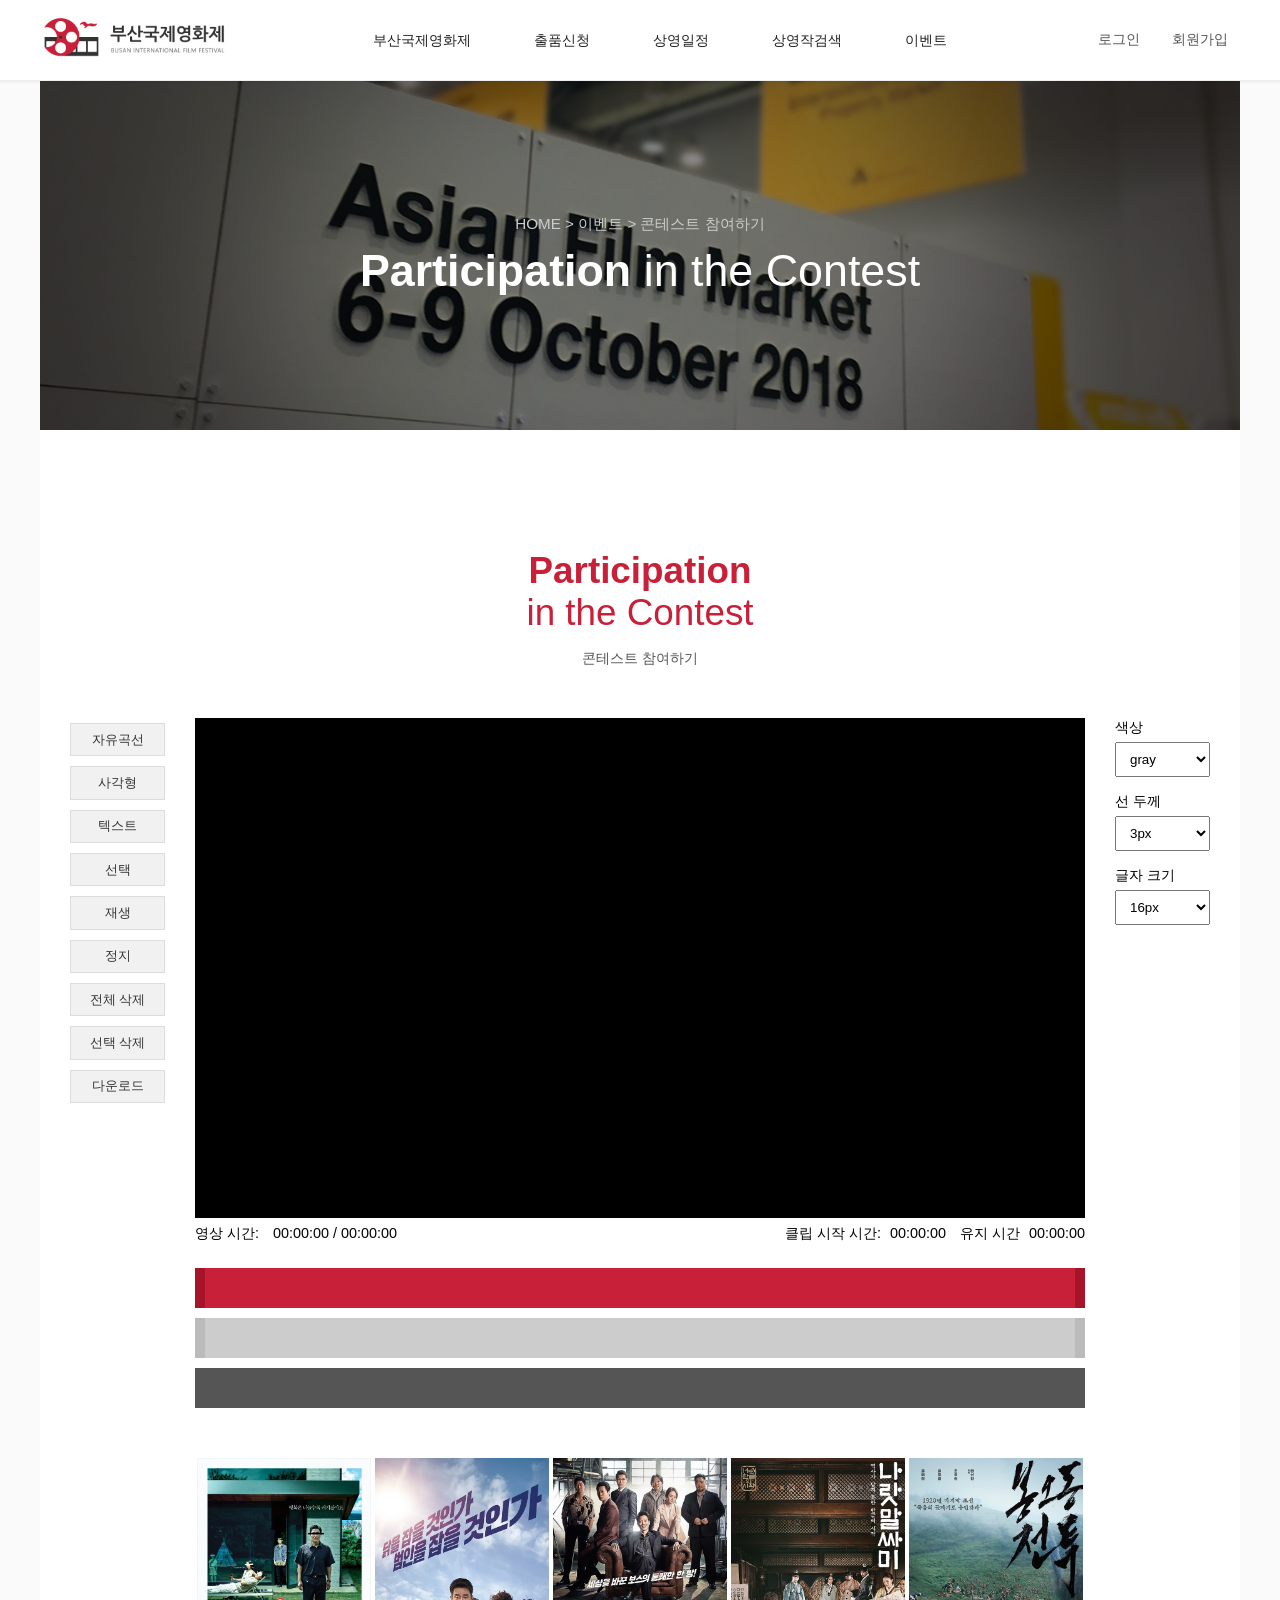
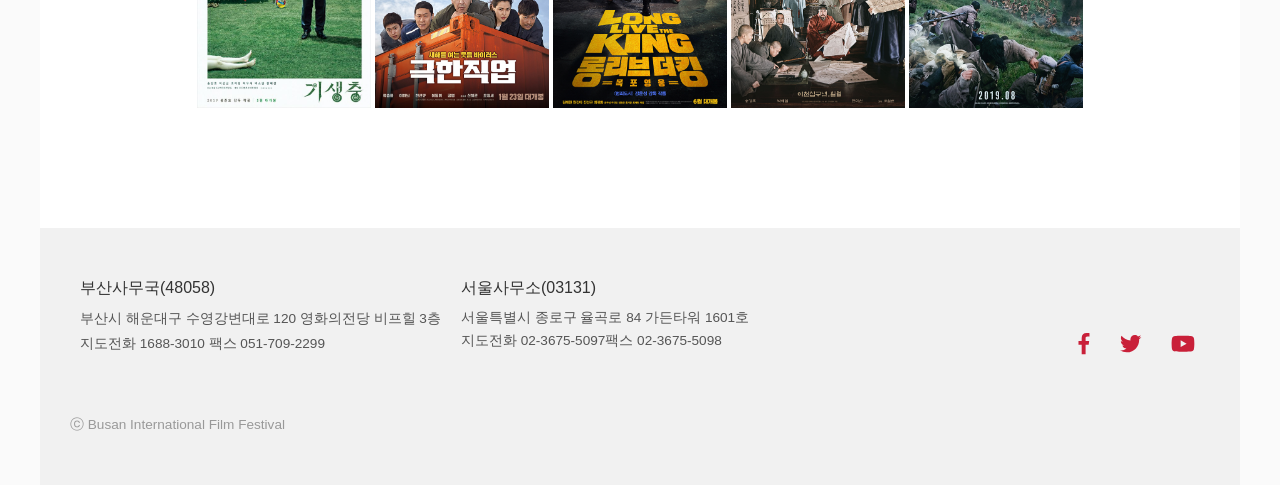
==== commit 5983406d: "add editor layout" ====
--- a/participation.html
+++ b/participation.html
@@ -8,6 +8,7 @@
     <link rel="stylesheet" href="./css/sizing.css">
     <link rel="stylesheet" href="./css/style.css">
     <link rel="stylesheet" href="./fontawesome/css/all.css">
+    <link rel="stylesheet" href="./css/participate.css">
     <script src="./fontawesome/js/all.js"></script>
 </head>
 <body>
@@ -105,7 +106,7 @@
         <div class="parti">
             <div class="container padding">
                 <div class="d-flex flex-wrap">
-                    <div class="split-12">
+                    <div class="split-12 mb-5">
                         <div class="text-center">
                             <div class="fx-7 text-red" lang="en">
                                 <b>Participation</b>
@@ -125,8 +126,50 @@
                         <button class="btn my-1 bg-pale-white border border-pale-white text-black">선택 삭제</button>
                         <button class="btn my-1 bg-pale-white border border-pale-white text-black">다운로드</button>
                     </div>
-                    <div class="split-10">
-                        <div id="viewport"></div>
+                    <div class="split-10 px-4">
+                        <div id="video-area">
+                            <video></video>
+                        </div>
+                        <div id="time-area">
+                            <div class="d-flex justify-content-between hx-30 align-items-center">
+                                <div class="text-gray fx-n2">
+                                    <span class="mr-2">영상 시간: </span>
+                                    <span id="current-time">00:00:00</span>
+                                    <span>/</span>
+                                    <span id="duration-time">00:00:00</span>
+                                </div>
+                                <div class="text-gray fx-n2">
+                                    <span class="mr-1">클립 시작 시간: </span>
+                                    <span id="current-time">00:00:00</span>
+                                    <span class="mr-1 ml-2">유지 시간</span>
+                                    <span id="duration-time">00:00:00</span>
+                                </div>
+                            </div>
+                        </div>
+                        <div id="clip-area">
+                            <div class="d-flex flex-column py-3">
+                                <div class="line clip-line active">
+                                    <div class="left"></div>
+                                    <div class="center"></div>
+                                    <div class="right"></div>
+                                </div>
+                                <div class="line clip-line">
+                                    <div class="left"></div>
+                                    <div class="center"></div>
+                                    <div class="right"></div>
+                                </div>
+                                <div class="line movie-line"></div>
+                            </div>
+                        </div>
+                        <div id="movie-area">
+                            <div class="d-flex w-100 justify-content-around pt-4">
+                                <img class="movie-card" src="images/movies/movie1-cover.jpg" alt="movie-cover" height="250">
+                                <img class="movie-card" src="images/movies/movie2-cover.jpg" alt="movie-cover" height="250">
+                                <img class="movie-card" src="images/movies/movie3-cover.jpg" alt="movie-cover" height="250">
+                                <img class="movie-card" src="images/movies/movie4-cover.jpg" alt="movie-cover" height="250">
+                                <img class="movie-card" src="images/movies/movie5-cover.jpg" alt="movie-cover" height="250">
+                            </div>
+                        </div>
                     </div>
                     <div class="split-1">
                         <div>
--- a/css/participate.css
+++ b/css/participate.css
@@ -0,0 +1,44 @@
+@charset "UTF-8";
+
+#video-area {
+    height: 500px;
+    background-color: #000;
+}
+
+#movie-area img {
+    pointer-events: all;
+    cursor: pointer;
+}
+
+#clip-area .line {
+    width: 100%;
+    height: 40px;
+    display: flex;
+    justify-content: space-between;
+    margin: 5px 0;
+    background-color: #ccc;
+}
+
+#clip-area .movie-line {
+    background-color: #555;
+}
+
+#clip-area .clip-line {
+    cursor: pointer;
+}
+
+#clip-area .clip-line.active {
+    background-color: #C92039;
+}
+
+#clip-area .clip-line .left,
+#clip-area .clip-line .right {
+    width: 10px;
+    cursor: w-resize;
+    background-color: #bbb;
+}
+
+#clip-area .clip-line.active .left,
+#clip-area .clip-line.active .right {
+    background-color: rgb(167, 20, 42);
+} 
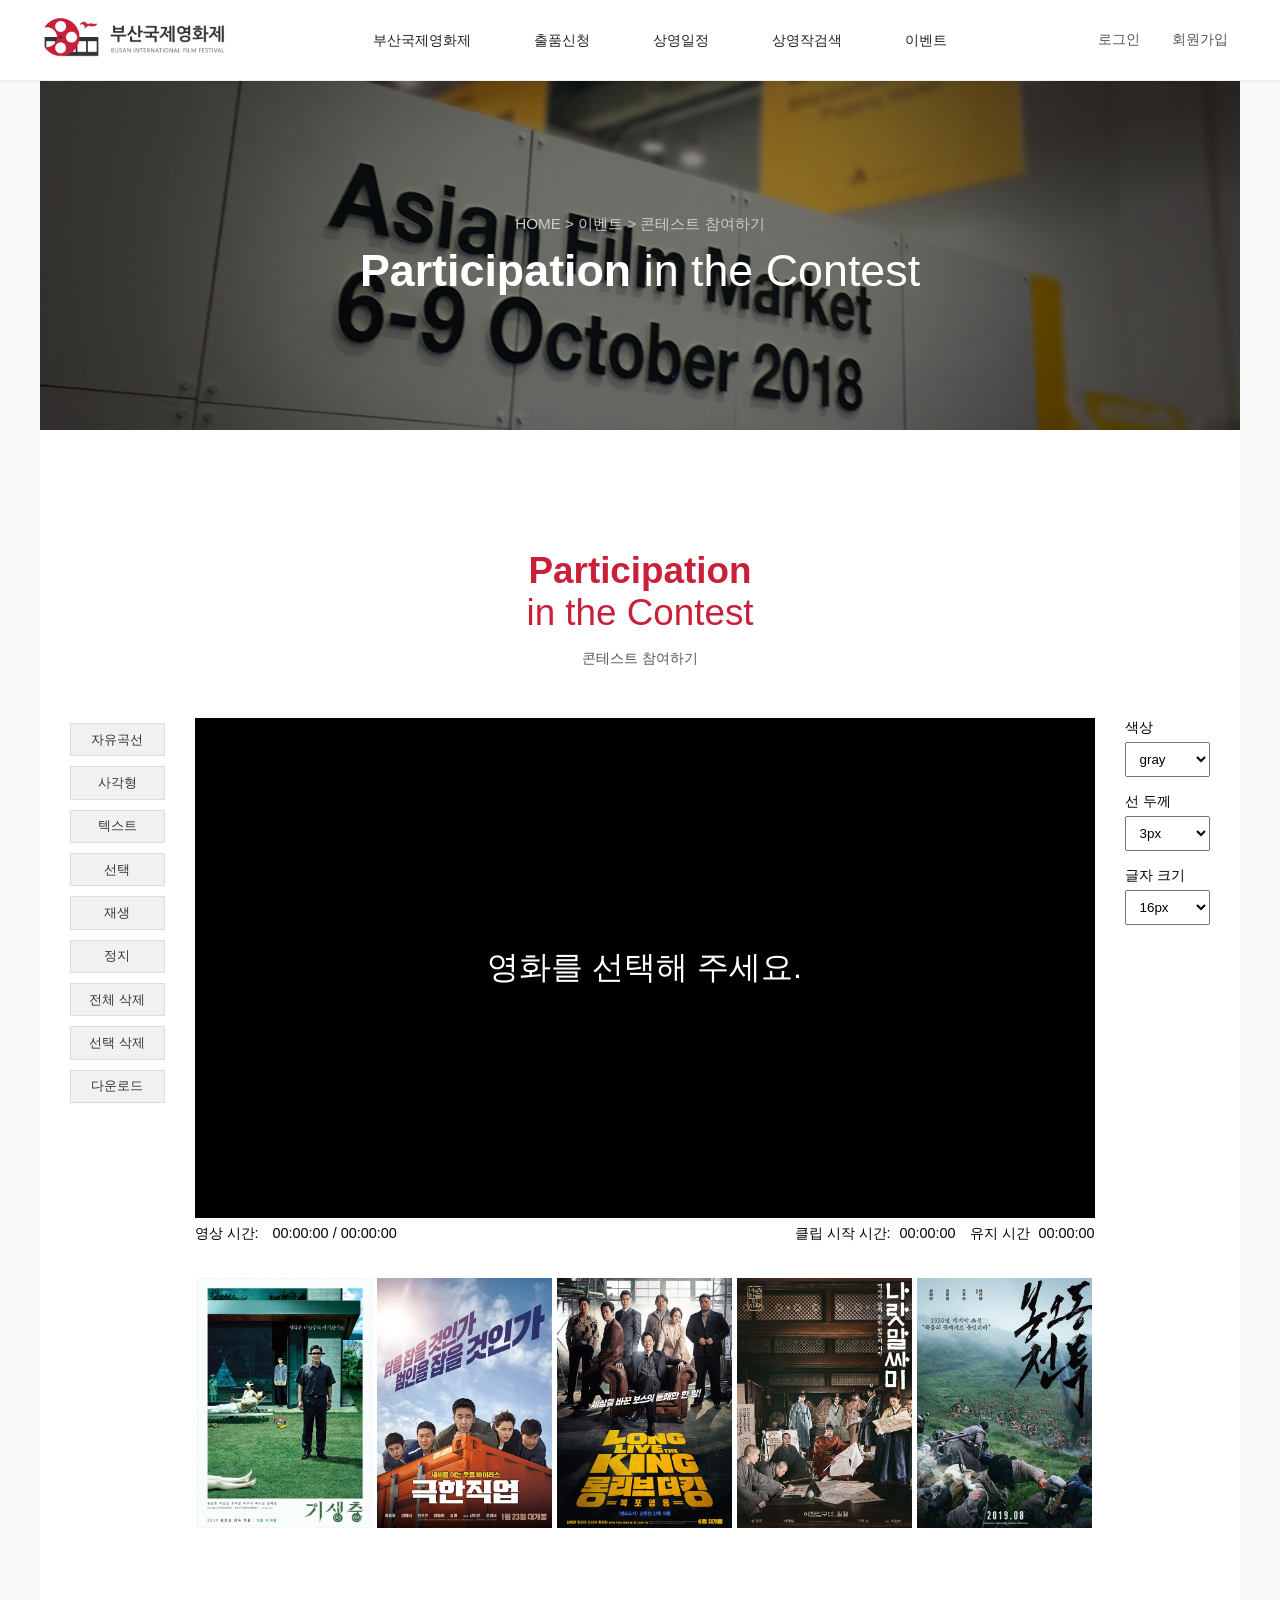
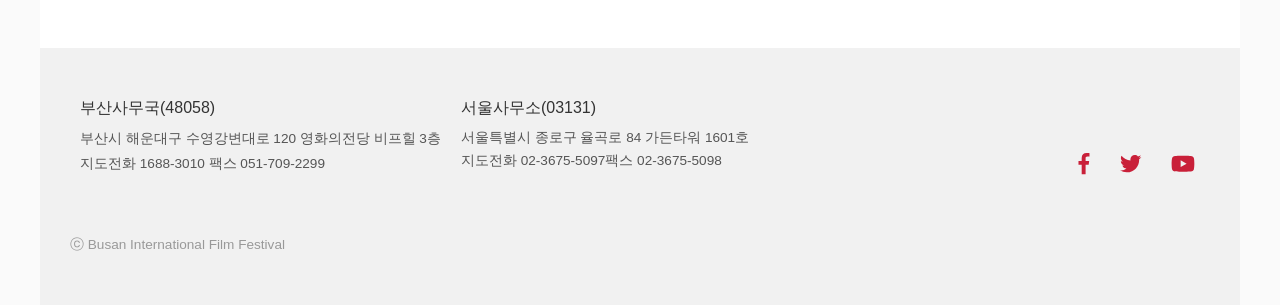
==== commit b97090cf: "add default function, structure" ====
--- a/participation.html
+++ b/participation.html
@@ -10,6 +10,13 @@
     <link rel="stylesheet" href="./fontawesome/css/all.css">
     <link rel="stylesheet" href="./css/participate.css">
     <script src="./fontawesome/js/all.js"></script>
+    <script src="./js/participate/App.js"></script>
+    <script src="./js/participate/Viewer.js"></script>
+    <script src="./js/participate/Track.js"></script>
+    <script src="./js/participate/Clip.js"></script>
+    <script src="./js/participate/Line.js"></script>
+    <script src="./js/participate/Rect.js"></script>
+    <script src="./js/participate/Text.js"></script>
 </head>
 <body>
     <!-- HEADER -->
@@ -105,62 +112,49 @@
         <!-- PARTICIPATION -->
         <div class="parti">
             <div class="container padding">
-                <div class="d-flex flex-wrap">
-                    <div class="split-12 mb-5">
-                        <div class="text-center">
-                            <div class="fx-7 text-red" lang="en">
-                                <b>Participation</b>
-                                <br>in the Contest
-                            </div>
-                            <div class="mt-3 fx-n2 text-pale-black">콘테스트 참여하기</div>
-                        </div>
-                    </div>
-                    <div class="split-1 d-flex flex-column">
-                        <button class="btn my-1 bg-pale-white border border-pale-white text-black">자유곡선</button>
-                        <button class="btn my-1 bg-pale-white border border-pale-white text-black">사각형</button>
-                        <button class="btn my-1 bg-pale-white border border-pale-white text-black">텍스트</button>
-                        <button class="btn my-1 bg-pale-white border border-pale-white text-black">선택</button>
-                        <button class="btn my-1 bg-pale-white border border-pale-white text-black">재생</button>
-                        <button class="btn my-1 bg-pale-white border border-pale-white text-black">정지</button>
-                        <button class="btn my-1 bg-pale-white border border-pale-white text-black">전체 삭제</button>
-                        <button class="btn my-1 bg-pale-white border border-pale-white text-black">선택 삭제</button>
-                        <button class="btn my-1 bg-pale-white border border-pale-white text-black">다운로드</button>
-                    </div>
-                    <div class="split-10 px-4">
+                <div class="mb-5">
+                    <div class="text-center">
+                        <div class="fx-7 text-red" lang="en">
+                            <b>Participation</b>
+                            <br>in the Contest
+                        </div>
+                        <div class="mt-3 fx-n2 text-pale-black">콘테스트 참여하기</div>
+                    </div>
+                </div>
+                <div class="d-flex justify-content-between">
+                    <div class="d-flex flex-column wx-150">
+                        <button class="btn-tool btn my-1 bg-pale-white border border-pale-white text-black" data-tool="line">자유곡선</button>
+                        <button class="btn-tool btn my-1 bg-pale-white border border-pale-white text-black" data-tool="rect">사각형</button>
+                        <button class="btn-tool btn my-1 bg-pale-white border border-pale-white text-black" data-tool="text">텍스트</button>
+                        <button class="btn-tool btn my-1 bg-pale-white border border-pale-white text-black" data-tool="pick">선택</button>
+                        <button id="btn-play" class="btn my-1 bg-pale-white border border-pale-white text-black">재생</button>
+                        <button id="btn-pause" class="btn my-1 bg-pale-white border border-pale-white text-black">정지</button>
+                        <button id="btn-alldel" class="btn my-1 bg-pale-white border border-pale-white text-black">전체 삭제</button>
+                        <button id="btn-pickdel" class="btn my-1 bg-pale-white border border-pale-white text-black">선택 삭제</button>
+                        <button id="btn-download" class="btn my-1 bg-pale-white border border-pale-white text-black">다운로드</button>
+                    </div>
+                    <div class="px-4">
                         <div id="video-area">
                             <video></video>
+                            <div class="clip-box"></div>
                         </div>
                         <div id="time-area">
                             <div class="d-flex justify-content-between hx-30 align-items-center">
                                 <div class="text-gray fx-n2">
                                     <span class="mr-2">영상 시간: </span>
-                                    <span id="current-time">00:00:00</span>
+                                    <span id="video-current">00:00:00</span>
                                     <span>/</span>
-                                    <span id="duration-time">00:00:00</span>
+                                    <span id="video-duration">00:00:00</span>
                                 </div>
                                 <div class="text-gray fx-n2">
                                     <span class="mr-1">클립 시작 시간: </span>
-                                    <span id="current-time">00:00:00</span>
+                                    <span id="clip-start">00:00:00</span>
                                     <span class="mr-1 ml-2">유지 시간</span>
-                                    <span id="duration-time">00:00:00</span>
+                                    <span id="clip-duration">00:00:00</span>
                                 </div>
                             </div>
                         </div>
-                        <div id="clip-area">
-                            <div class="d-flex flex-column py-3">
-                                <div class="line clip-line active">
-                                    <div class="left"></div>
-                                    <div class="center"></div>
-                                    <div class="right"></div>
-                                </div>
-                                <div class="line clip-line">
-                                    <div class="left"></div>
-                                    <div class="center"></div>
-                                    <div class="right"></div>
-                                </div>
-                                <div class="line movie-line"></div>
-                            </div>
-                        </div>
+                        <div id="clip-area"></div>
                         <div id="movie-area">
                             <div class="d-flex w-100 justify-content-around pt-4">
                                 <img class="movie-card" src="images/movies/movie1-cover.jpg" alt="movie-cover" height="250">
@@ -171,7 +165,7 @@
                             </div>
                         </div>
                     </div>
-                    <div class="split-1">
+                    <div>
                         <div>
                             <label class="fx-n2" for="s_color">색상</label>
                             <select id="s_color" class="select">
--- a/css/participate.css
+++ b/css/participate.css
@@ -1,14 +1,40 @@
 @charset "UTF-8";
 
+.btn-tool.active {
+    background-color: #C92039;
+    color: #fff;
+}
+
 #video-area {
+    width: 900px;
     height: 500px;
     background-color: #000;
+    position: relative;
 }
 
-#movie-area img {
-    pointer-events: all;
-    cursor: pointer;
+#video-area::before {
+    content: "영화를 선택해 주세요.";
+    color: #fff;
+    font-size: 2em;
+    position: absolute;
+    left: 50%;
+    top: 50%;
+    transform: translate(-50%, -50%);
+    white-space: nowrap;
 }
+
+#video-area video,
+#video-area .clip-box {
+    position: absolute;
+    left: 0;
+    top: 0;
+    width: 100%;
+    height: 100%;
+}
+
+#time-area { width: 900px; }
+
+#clip-area { width: 900px; }
 
 #clip-area .line {
     width: 100%;
@@ -42,3 +68,10 @@
 #clip-area .clip-line.active .right {
     background-color: rgb(167, 20, 42);
 } 
+
+
+#movie-area { width: 900px; }
+#movie-area img {
+    pointer-events: all;
+    cursor: pointer;
+}
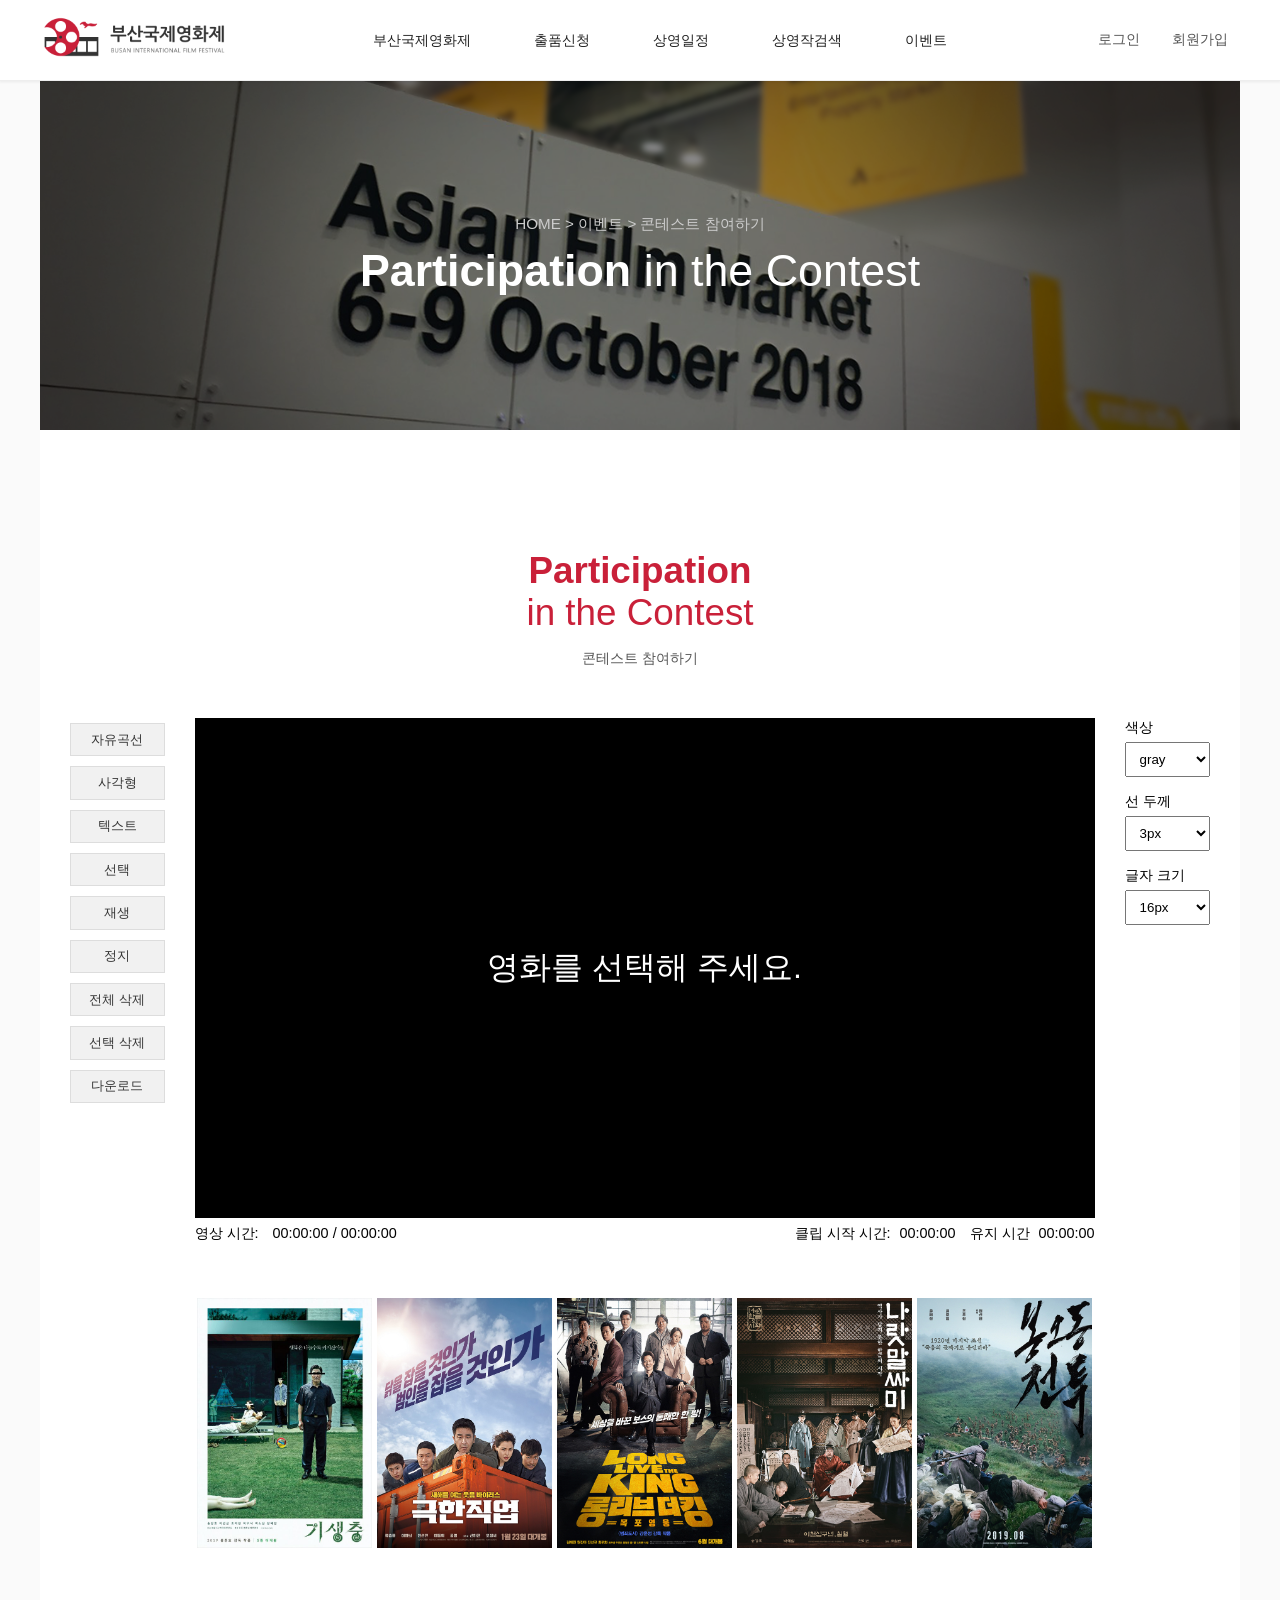
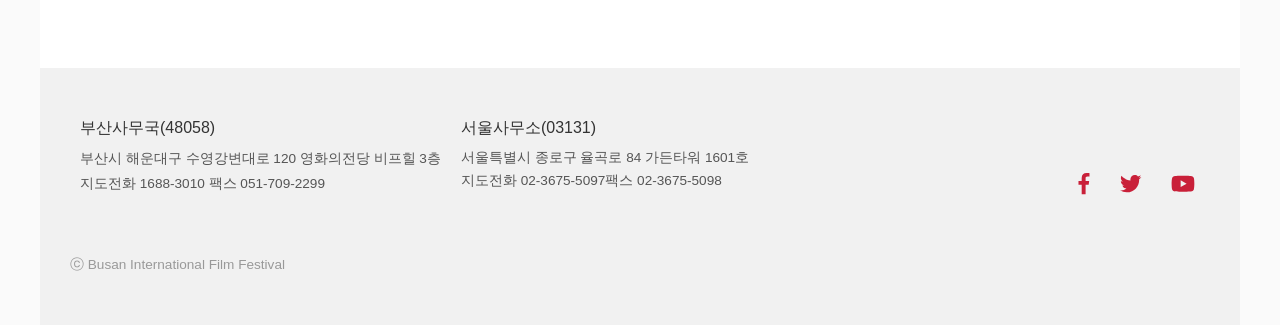
==== commit 0106a6be: "adding cursor" ====
--- a/participation.html
+++ b/participation.html
@@ -135,7 +135,6 @@
                     </div>
                     <div class="px-4">
                         <div id="video-area">
-                            <video></video>
                             <div class="clip-box"></div>
                         </div>
                         <div id="time-area">
@@ -177,16 +176,16 @@
                             </select>
                         </div>
                         <div class="mt-2">
-                            <label class="fx-n2" for="s_bwidth">선 두께</label>
-                            <select id="s_bwidth" class="select">
+                            <label class="fx-n2" for="s_lineWidth">선 두께</label>
+                            <select id="s_lineWidth" class="select">
                                 <option value="3">3px</option>
                                 <option value="5">5px</option>
                                 <option value="10">10px</option>
                             </select>
                         </div>
                         <div class="mt-2">
-                            <label class="fx-n2" for="s_fsize">글자 크기</label>
-                            <select id="s_fsize" class="select">
+                            <label class="fx-n2" for="s_fontSize">글자 크기</label>
+                            <select id="s_fontSize" class="select">
                                 <option value="16">16px</option>
                                 <option value="18">18px</option>
                                 <option value="24">24px</option>
--- a/css/style.css
+++ b/css/style.css
@@ -106,6 +106,7 @@
 
 /* border */
 .border { border: 1px solid; }
+.border-none { border: none; }
 .border-circle { border-radius: 50%; }
 .border-left { border-left: 1px solid; }
 .border-top { border-top: 1px solid; }
@@ -113,6 +114,7 @@
 .border-bottom { border-bottom: 1px solid; }
 
 /* background */
+.bg-none { background-color: transparent; }
 .bg-white { background-color: #fff; }
 .bg-black { background-color: #333; }
 .bg-pale-white { background-color: #f1f1f1; }
--- a/css/participate.css
+++ b/css/participate.css
@@ -10,6 +10,7 @@
     height: 500px;
     background-color: #000;
     position: relative;
+    overflow: hidden;
 }
 
 #video-area::before {
@@ -24,7 +25,8 @@
 }
 
 #video-area video,
-#video-area .clip-box {
+#video-area .clip-box,
+#video-area .clip-box canvas {
     position: absolute;
     left: 0;
     top: 0;
@@ -34,15 +36,25 @@
 
 #time-area { width: 900px; }
 
-#clip-area { width: 900px; }
+#clip-area { width: 900px; position: relative; margin: 20px 0; }
 
 #clip-area .line {
     width: 100%;
     height: 40px;
+    margin: 5px 0;
+    background-color: #eee;
+    position: relative;
+}
+
+#clip-area .line .bar {
+    position: absolute;
+    left: 0;
+    top: 0;
+    width: 100%;
+    height: 100%;
+    background-color: #ccc;
     display: flex;
     justify-content: space-between;
-    margin: 5px 0;
-    background-color: #ccc;
 }
 
 #clip-area .movie-line {
@@ -53,9 +65,10 @@
     cursor: pointer;
 }
 
-#clip-area .clip-line.active {
+#clip-area .clip-line.active .bar {
     background-color: #C92039;
 }
+
 
 #clip-area .clip-line .left,
 #clip-area .clip-line .right {
@@ -64,10 +77,44 @@
     background-color: #bbb;
 }
 
+#clip-area .clip-line .center { width: calc(100% - 20px) }
+
 #clip-area .clip-line.active .left,
 #clip-area .clip-line.active .right {
     background-color: rgb(167, 20, 42);
 } 
+
+#clip-area #cursor {
+    position: absolute;
+    height: 100%;
+    width: 1px;
+    background-color: #C92039;
+    left: 0;
+    top: 0;
+    cursor: pointer;
+}
+
+#clip-area #cursor::before {
+    content: '';
+    position: absolute;
+    left: 50%;
+    top: -2.5px;
+    transform: translateX(-50%);
+    width: 5px;
+    height: 5px;
+    border-radius: 50%;
+    background-color: #C92039;
+}
+
+#clip-area #cursor::after {
+    content: '';
+    position: absolute;
+    left: 50%;
+    top: 0;
+    height: 100%;
+    width: 10px;
+    transform: translateX(-50%);
+}
 
 
 #movie-area { width: 900px; }
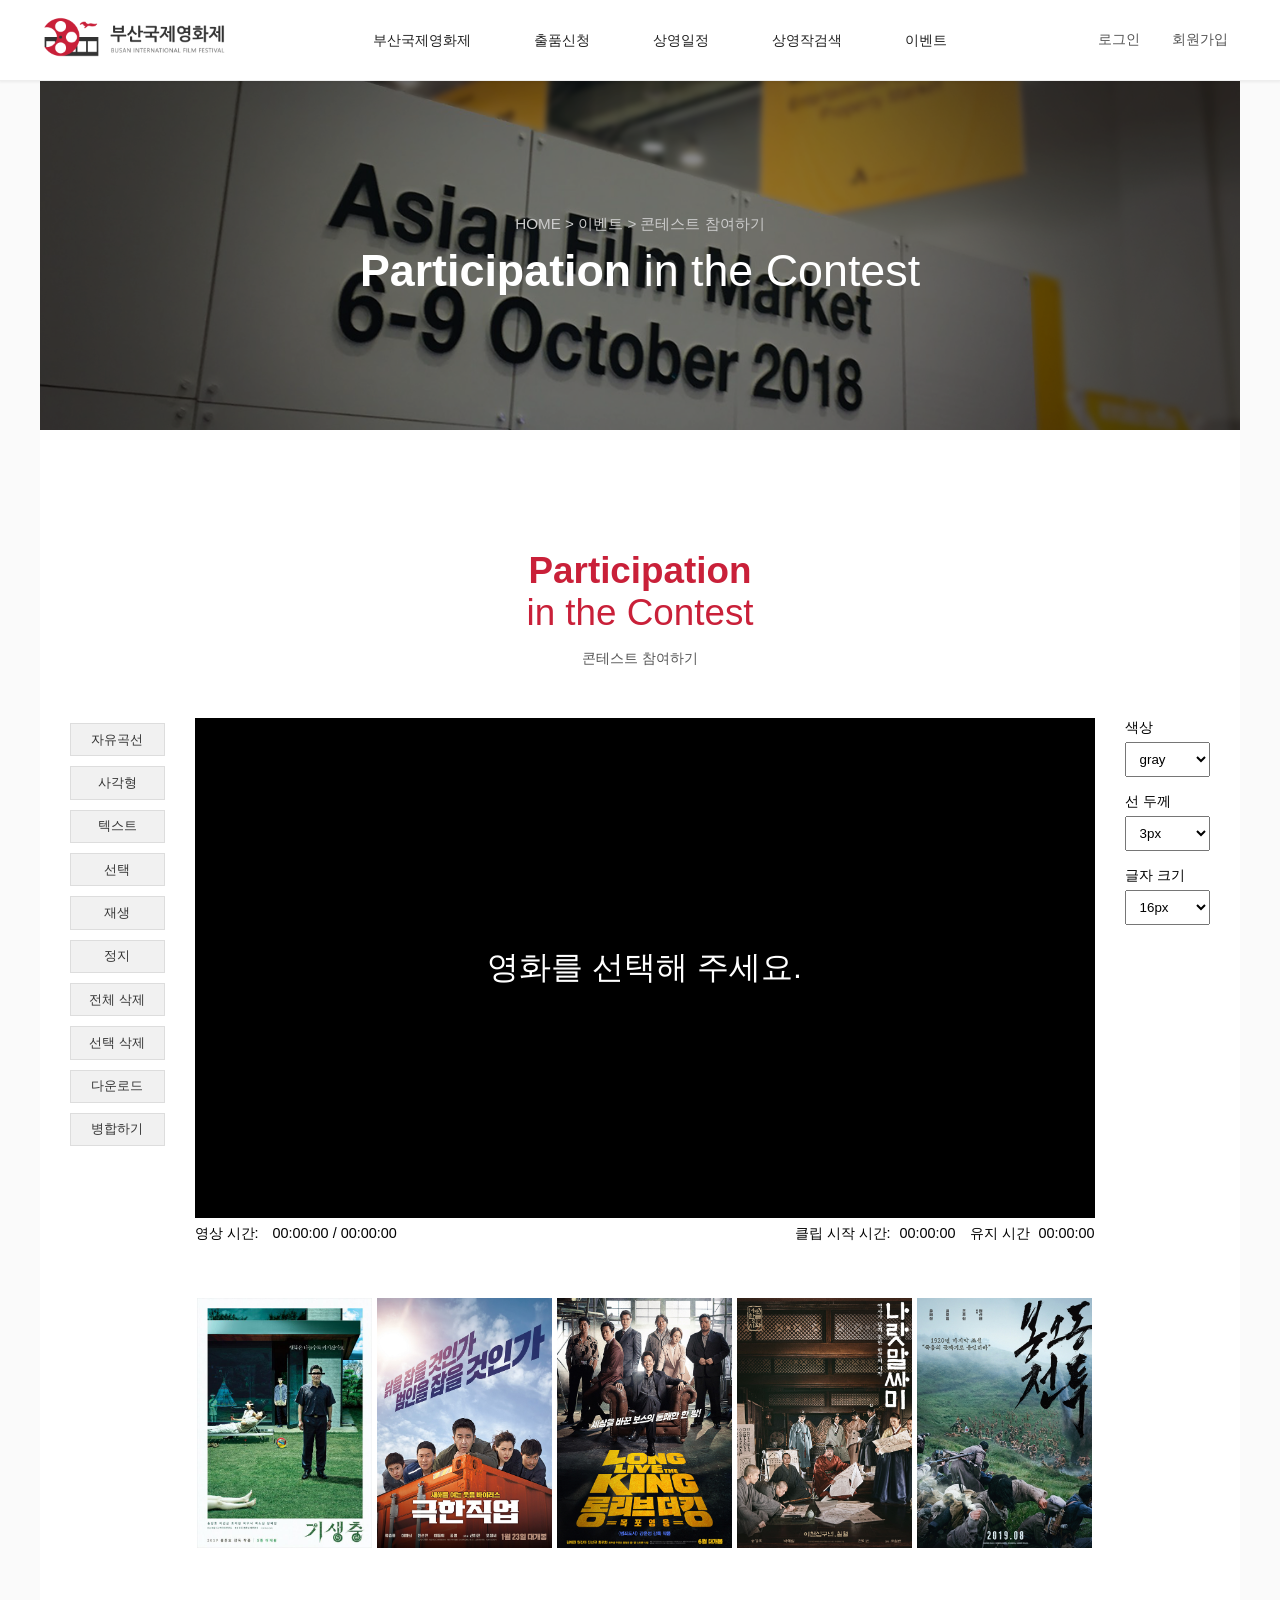
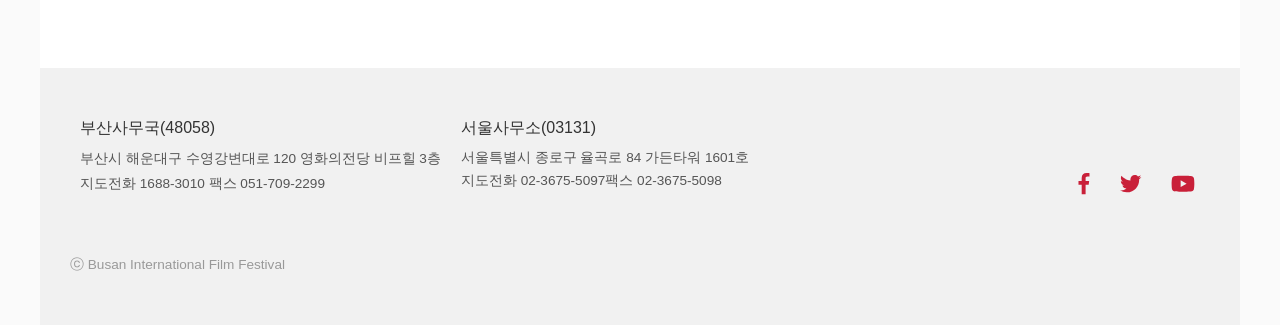
==== commit 95a39a96: "adding function to merge clip" ====
--- a/participation.html
+++ b/participation.html
@@ -17,6 +17,7 @@
     <script src="./js/participate/Line.js"></script>
     <script src="./js/participate/Rect.js"></script>
     <script src="./js/participate/Text.js"></script>
+    <script src="./js/participate/Group.js"></script>
 </head>
 <body>
     <!-- HEADER -->
@@ -132,6 +133,7 @@
                         <button id="btn-alldel" class="btn my-1 bg-pale-white border border-pale-white text-black">전체 삭제</button>
                         <button id="btn-pickdel" class="btn my-1 bg-pale-white border border-pale-white text-black">선택 삭제</button>
                         <button id="btn-download" class="btn my-1 bg-pale-white border border-pale-white text-black">다운로드</button>
+                        <button id="btn-merge" class="btn my-1 bg-pale-white border border-pale-white text-black">병합하기</button>
                     </div>
                     <div class="px-4">
                         <div id="video-area">
--- a/css/participate.css
+++ b/css/participate.css
@@ -32,6 +32,7 @@
     top: 0;
     width: 100%;
     height: 100%;
+    overflow: hidden;
 }
 
 #time-area { width: 900px; }
@@ -63,6 +64,15 @@
 
 #clip-area .clip-line {
     cursor: pointer;
+}
+
+#clip-area .clip-line input[type='checkbox'] {
+    position: absolute;
+    left: -30px;
+    top: 50%;
+    width: 15px;
+    height: 15px;
+    transform: translateY(-50%);
 }
 
 #clip-area .clip-line.active .bar {
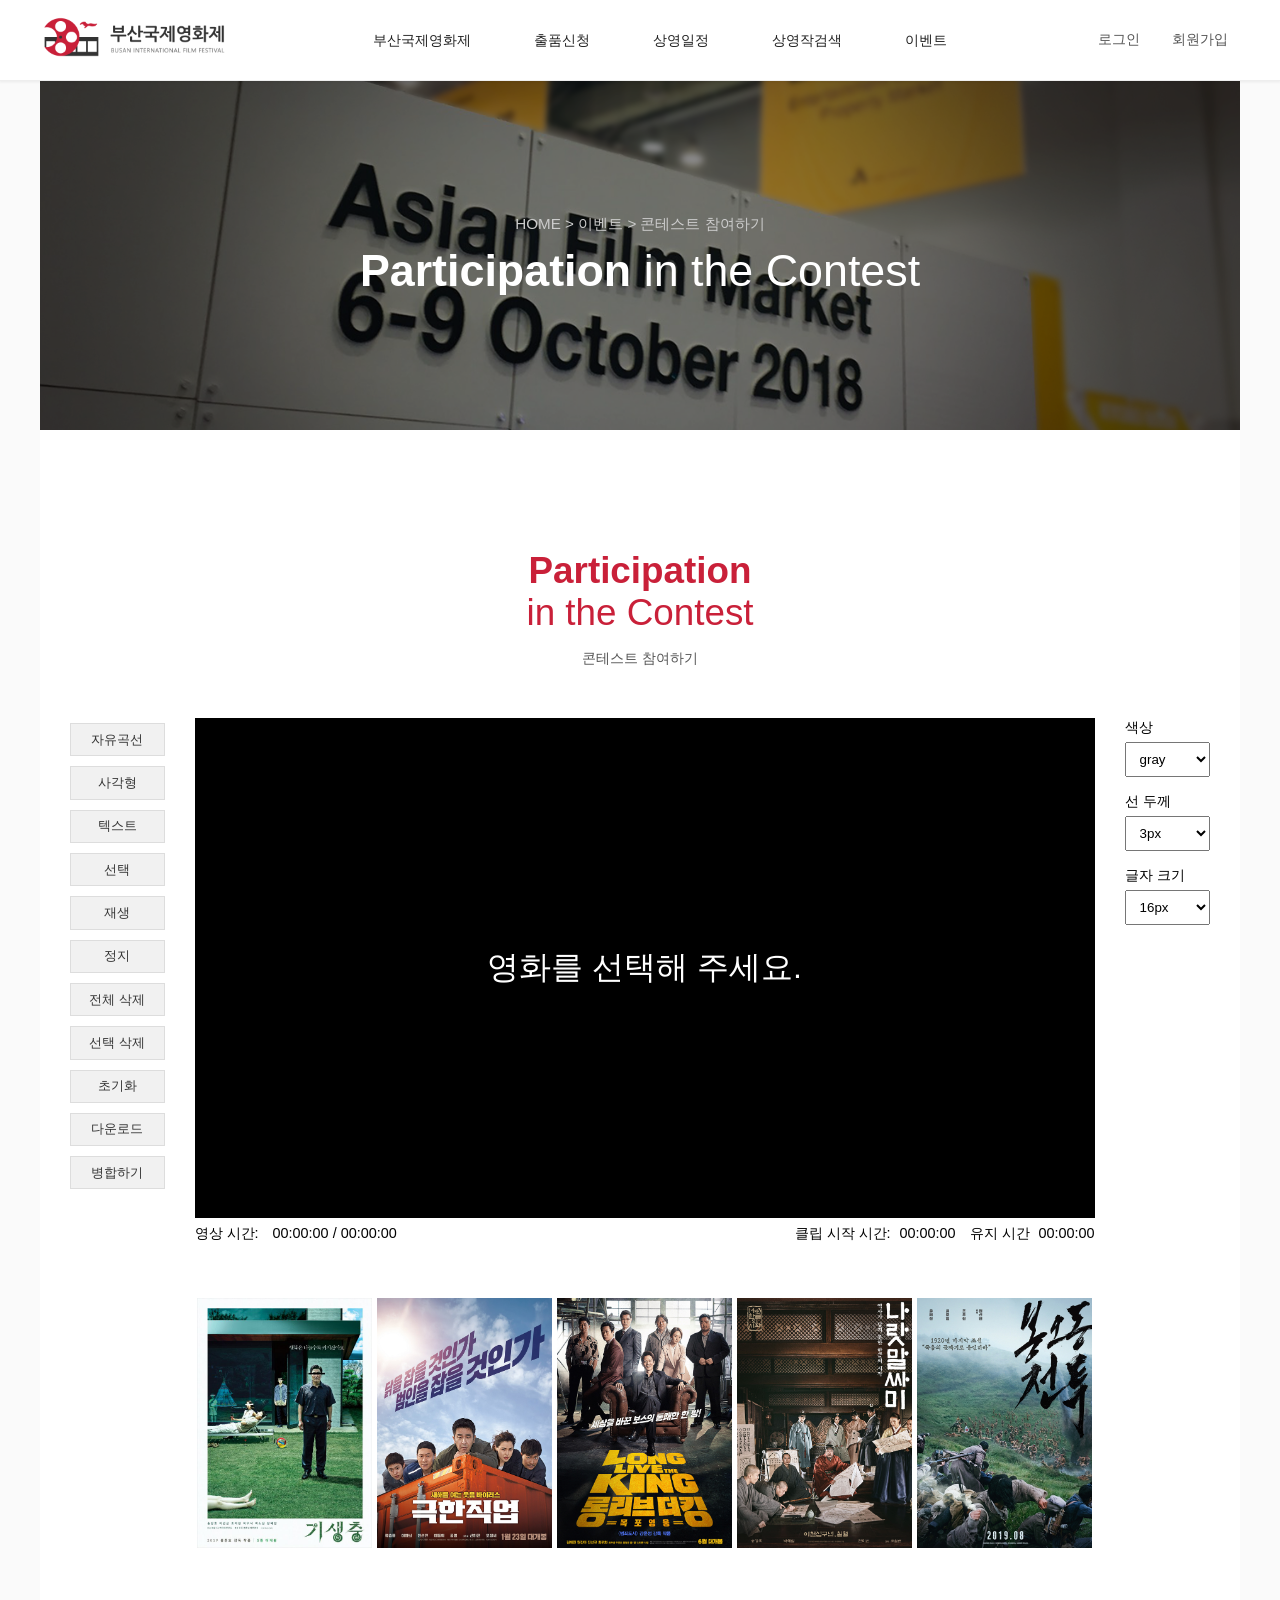
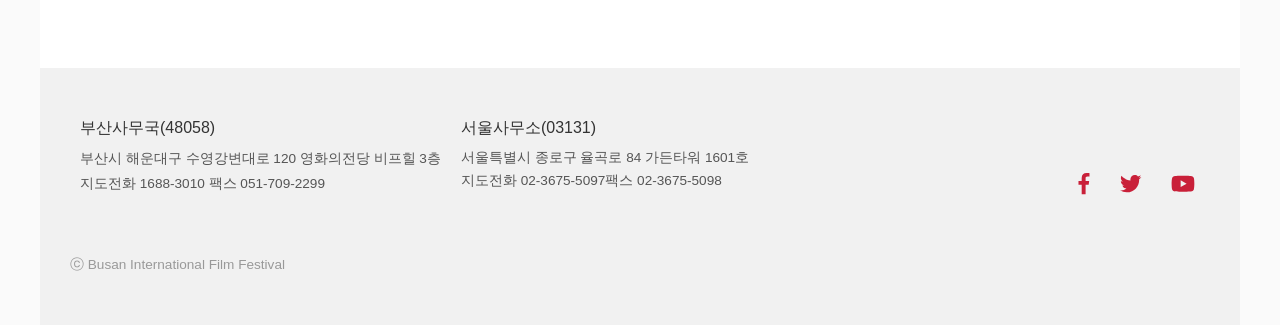
==== commit cabbf34f: "add reset button" ====
--- a/participation.html
+++ b/participation.html
@@ -132,6 +132,7 @@
                         <button id="btn-pause" class="btn my-1 bg-pale-white border border-pale-white text-black">정지</button>
                         <button id="btn-alldel" class="btn my-1 bg-pale-white border border-pale-white text-black">전체 삭제</button>
                         <button id="btn-pickdel" class="btn my-1 bg-pale-white border border-pale-white text-black">선택 삭제</button>
+                        <button id="btn-reset" class="btn my-1 bg-pale-white border border-pale-white text-black">초기화</button>
                         <button id="btn-download" class="btn my-1 bg-pale-white border border-pale-white text-black">다운로드</button>
                         <button id="btn-merge" class="btn my-1 bg-pale-white border border-pale-white text-black">병합하기</button>
                     </div>
